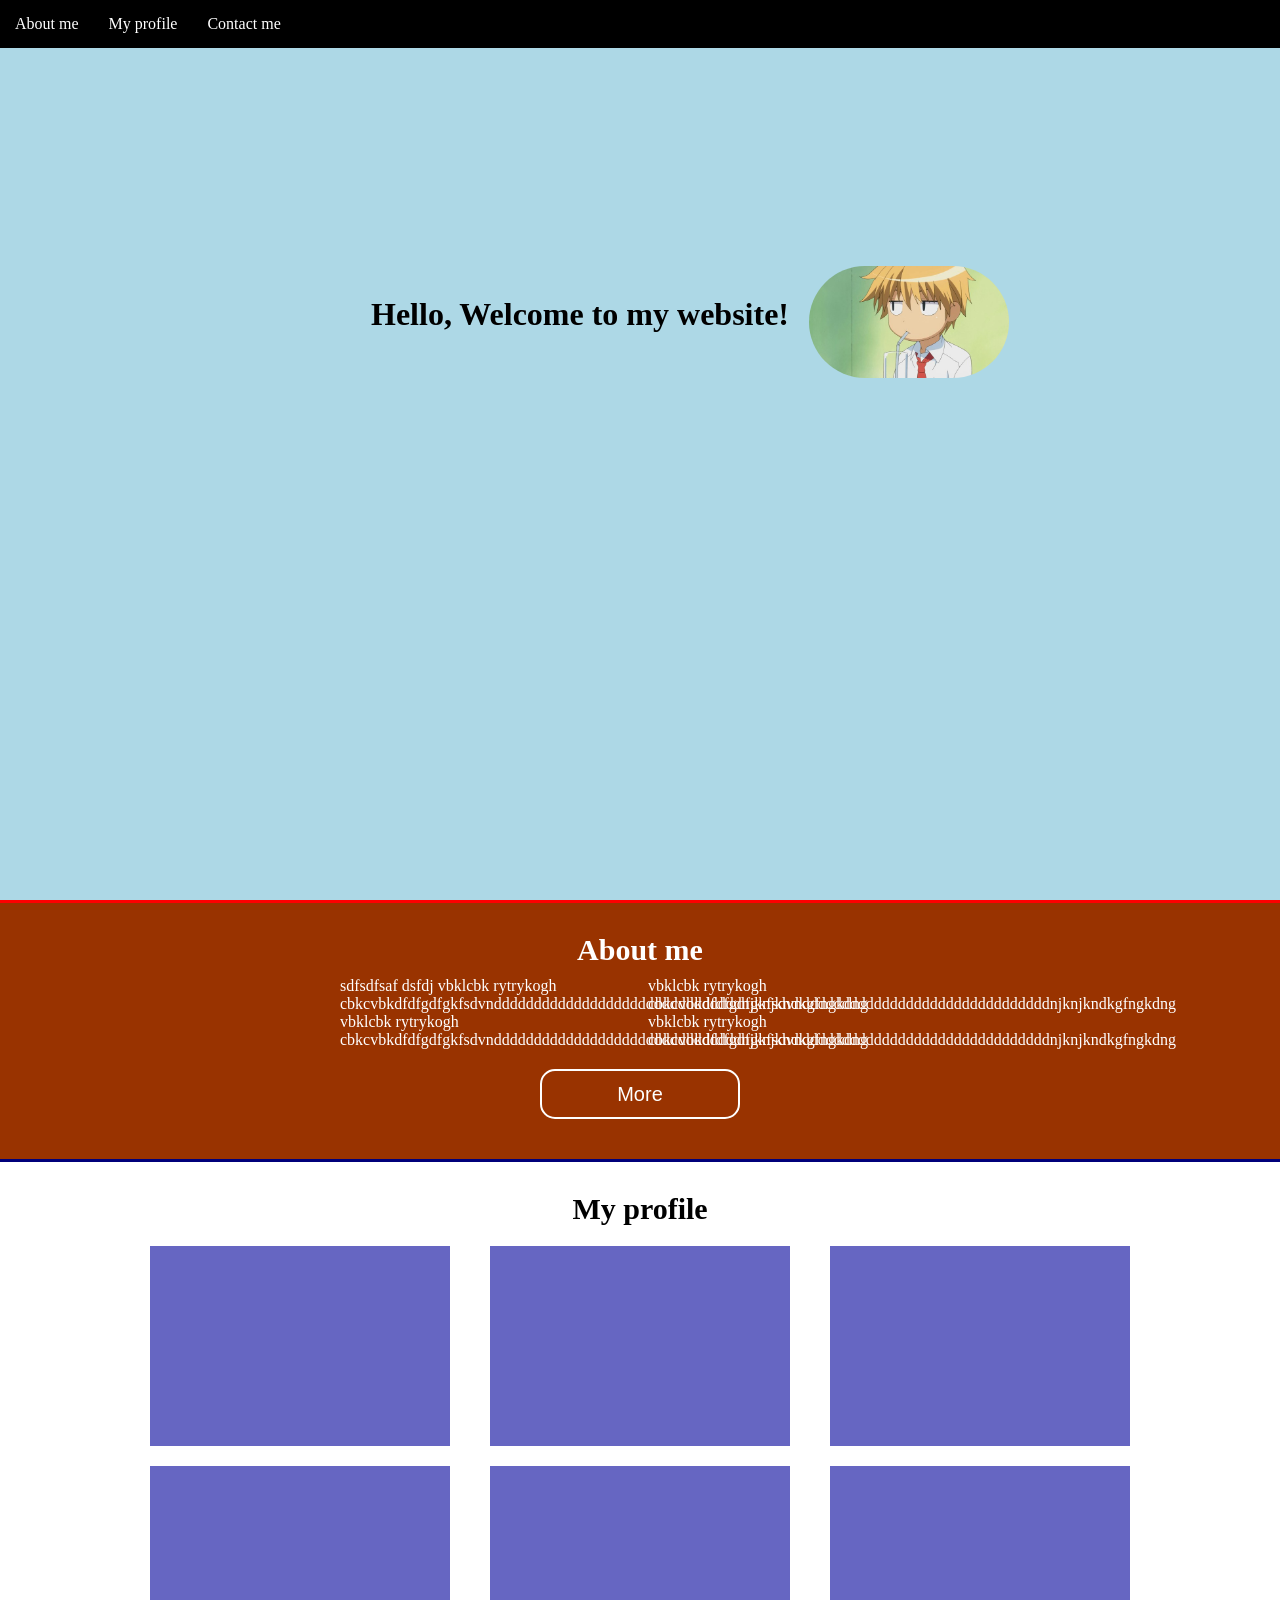
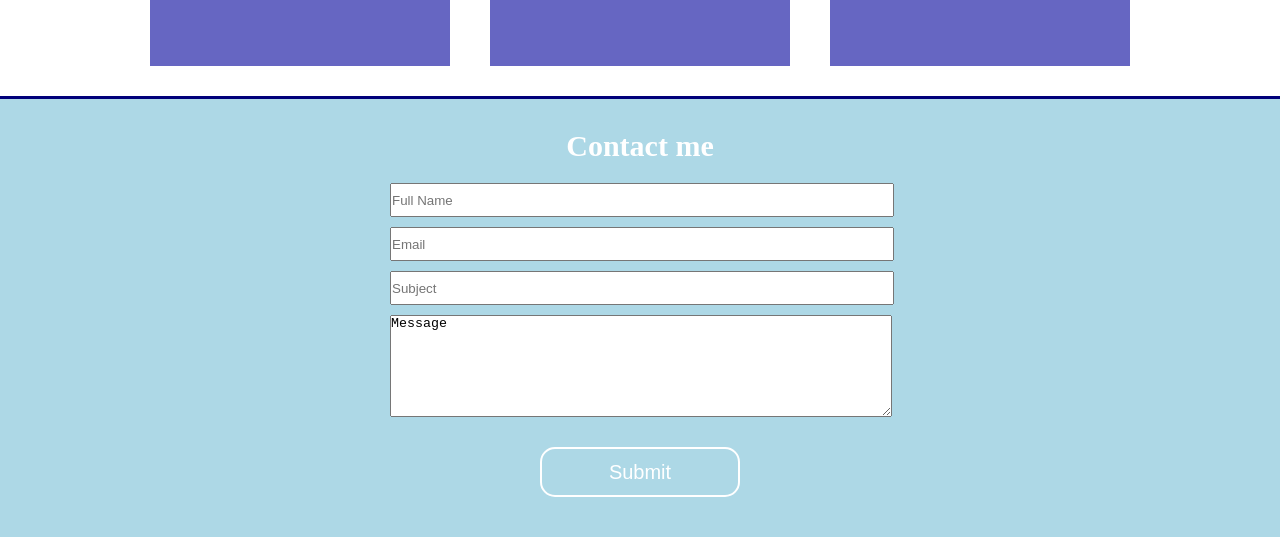
==== index.html @ 2e0df5d9 "Initial commit" ====
<!DOCTYPE html>
<html>
<head>
	<title>Website</title>
	<link rel="stylesheet" type="text/css" href="style.css">
	</head>
<body>
	<div id="container">
	<nav>
			<ul>
				<li><a href="#one">About me</a></li>
				<li><a href="#two">My profile</a></li>
				<li><a href="#three">Contact me</a></li>
			</ul>
	</nav>
		<header>
			<div class="h_left">
				<h1>Hello, Welcome to my website!</h1>
			</div>
			<div class="h_right">
				<img src="1.jpg" width="200px">
			</div>
		</header>
		<section id="one">
			<h1>About me</h1>
			<p>sdfsdfsaf dsfdj vbklcbk rytrykogh cbkcvbkdfdfgdfgkfsdvndddddddddddddddddddddddddddddddnjknjkndkgfngkdng vbklcbk rytrykogh cbkcvbkdfdfgdfgkfsdvndddddddddddddddddddddddddddddddnjknjkndkgfngkdng vbklcbk rytrykogh cbkcvbkdfdfgdfgkfsdvndddddddddddddddddddddddddddddddnjknjkndkgfngkdng vbklcbk rytrykogh cbkcvbkdfdfgdfgkfsdvndddddddddddddddddddddddddddddddnjknjkndkgfngkdng</p>
			<div class="btn"><button>More</button></div>
		</section>
		<section id="two">
			<h1>My profile</h1>
			<div class="work-group">
				<article></article>
				<article></article>
				<article></article>
				<article></article>
				<article></article>
				<article></article>
			</div>
		</section>
		<section id="three">
			<h1>Contact me</h1>
			<form action="#">
				<input type="text" placeholder="Full Name">
				<input type="email" placeholder="Email">
				<input type="text" placeholder="Subject">
				<textarea>Message</textarea>
				<div class="btn"><button>Submit</button></div>
			</form>
		</section>
	</div>
</body>
</html>
---- style.css ----
* {
	margin: 0;
	padding: 0;
}

body {}
#container {

	}
nav {
	background: #000;
	color: white;
	position: fixed;
	width: 100vw;
	z-index: 1;
}
nav ul {
	display: -webkit-flex;
	display: -moz-flex;
	display: -ms-flex;
	display: -o-flex;
	display: flex;
	}
nav li {
	list-style: none;
	padding: 15px;
	transition: background .5s, color .5s;
}
nav li:hover {
background: #ff6600;
color: #000;
}
nav a {
	color: white;
	text-decoration: none;
}
header {
	background: lightblue;
	width: 100vw;
	height: 100vh;
	padding: 20% 28%;
	box-sizing: border-box;
	display: flex;
	justify-content: center;
		}
hgroup {
	margin: 0 auto;
	display: flex;

}
.h_left {
padding: 30px 0;
margin: 10px;
opacity: 0;
animation: h_left_anim 3s;
animation-fill-mode: forwards;
}

.h_right {
height: 100px;
width: 100px;
margin: 10px;
opacity: 0;
animation: h_right_anim 1s;
animation-fill-mode: forwards;
}
.h_right img {
	border-radius: 100px; 
}
.btn {
	text-align: center;
}
#one {
	padding: 20px;
	width: 100vw;
	background: #993300;
	color: white;
	border-top: 3px solid red;
	box-sizing: border-box;
	}
#one h1 {
	text-align: center;
	padding: 10px;
	font-size: 30px;
}
#one p {
	column-count: 2;
	width: 600px;
	margin: 0 auto;
}
#one button {
	background: #993300;
	border: 2px solid white;
	color: white;
	border-radius: 15px;
	margin: 20px 0;
	width: 200px;
	height: 50px;
	font-size: 20px;
	transition: background .5s, color .5s;
	outline: none;
}
#one button:hover {
	background: white;
	color: #993300;
	}
#two {
	padding: 20px;
	width: 100vw;
	background: white;
	color: black;
	border-top: 3px solid #00007a;
	box-sizing: border-box;
}	
#two h1 {
	color: black;
	text-align: center;
	padding: 10px;
	font-size: 30px;
}
#two article {
	width: 300px;
	height: 200px;
	background-color: #6666c2;
	margin: 10px 20px;
}
.work-group {
	justify-content: center;
	display: flex;
	-ms-align-items: center;
	align-items: center;
	flex-flow: row wrap;
}
#three {
	padding: 20px;
	width: 100vw;
	background: lightblue;
	color: black;
	border-top: 3px solid #00007a;
	box-sizing: border-box;
}
#three h1 {
	color: white;
	text-align: center;
	padding: 10px;
	font-size: 30px;
}	
#three form {
	width: 500px;
	margin: 0 auto;
}
#three input {
	display: block;
	width: 500px;
	height: 30px;
	margin: 10px 0;
	outline: none;
}
#three textarea {
	display: block;
	width: 500px;
	height: 100px;
	margin: 10px 0;
	outline: none;	
}
#three button {
	background: lightblue;
	border: 2px solid white;
	color: white;
	border-radius: 15px;
	margin: 20px 0;
	width: 200px;
	height: 50px;
	font-size: 20px;
	transition: background .5s, color .5s;
	outline: none;
}
#three button:hover {
	background: white;
	color: lightblue;
	}
/* rules */
@keyframes h_left_anim {
	from{opacity: 0;}
	to{opacity: 1;}
}
@keyframes h_right_anim {
	from{opacity: 0;}
	to{opacity: 1;}
}
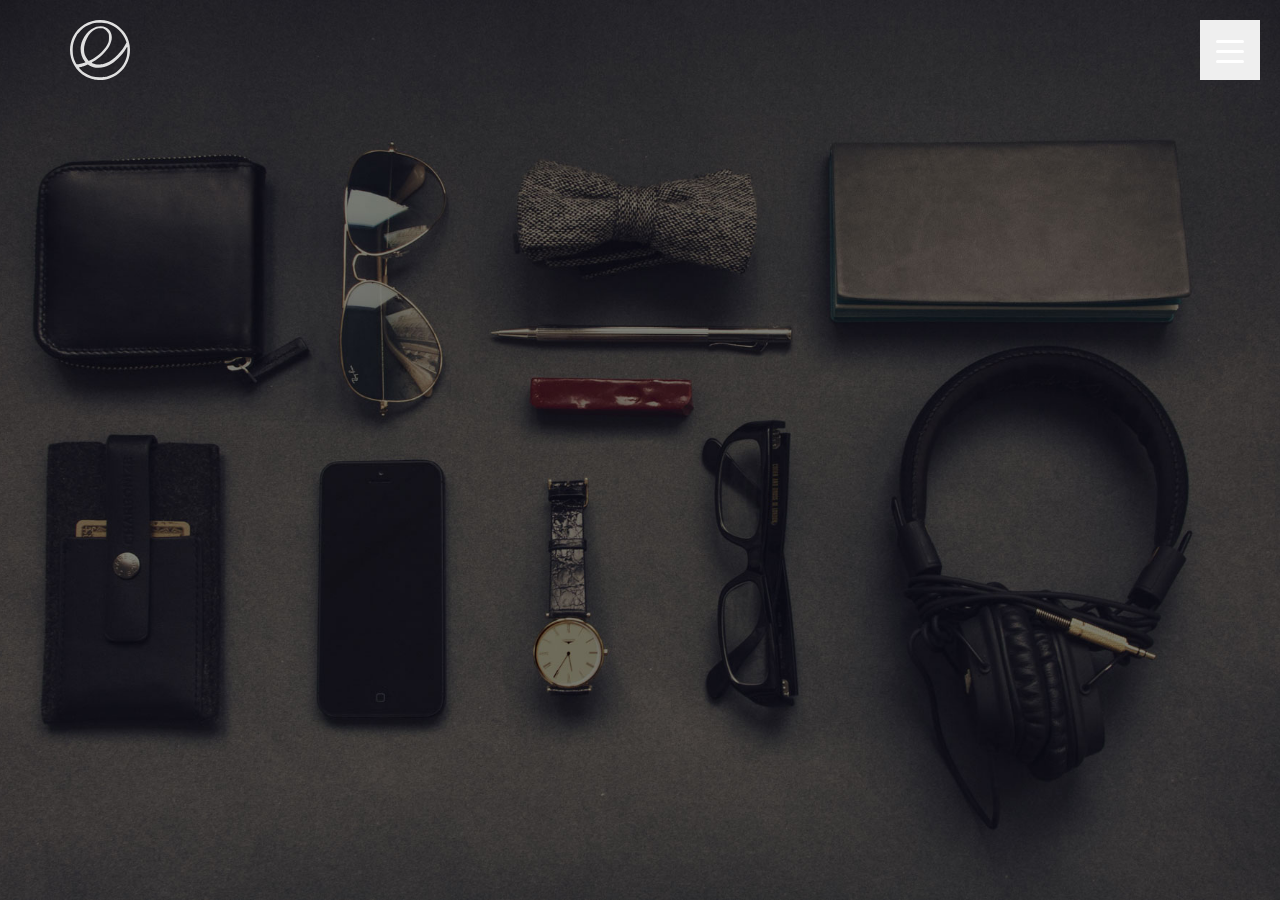
==== commit 6c1214e1: "adding files" ====
--- a/index.html
+++ b/index.html
@@ -1,52 +1,90 @@
 <!DOCTYPE html>
 <html>
 <head>
-	<title>Website</title>
-	<link rel="stylesheet" type="text/css" href="style.css">
-	</head>
+	<meta charset="utf-8" />
+	<title>Заголовок</title>
+	<meta http-equiv="X-UA-Compatible" content="IE=edge" />
+	<meta name="viewport" content="width=device-width, initial-scale=1.0" />
+	<link rel="shortcut icon" href="favicon.png" />
+	<link rel="stylesheet" href="libs/bootstrap/bootstrap-grid.min.css" />
+	<link rel="stylesheet" href="libs/font-awesome/css/font-awesome.min.css" />
+	<link rel="stylesheet" href="libs/linea/styles.css" />
+	<link rel="stylesheet" href="libs/magnific-popup/magnific-popup.css" />
+	<link rel="stylesheet" href="libs/animate/animate.min.css" />
+	<link rel="stylesheet" href="css/fonts.css" />
+	<link rel="stylesheet" href="css/main.css" />
+	<link rel="stylesheet" href="css/skins/tomato.css" />
+	<link rel="stylesheet" href="css/media.css" />
+</head>
 <body>
-	<div id="container">
-	<nav>
-			<ul>
-				<li><a href="#one">About me</a></li>
-				<li><a href="#two">My profile</a></li>
-				<li><a href="#three">Contact me</a></li>
-			</ul>
-	</nav>
-		<header>
-			<div class="h_left">
-				<h1>Hello, Welcome to my website!</h1>
+	<div class="loader">
+		<div class="loader_inner">
+		</div>
+	</div>
+	<header class="main_head main_color_bg" data-parallax="scroll" data-image-src="img/bg.jpg" data-z-index="1">
+		<div class="container">
+			<div class="row">
+				<div class="col-md-12">
+					<div class="logo_container">
+						<svg
+							xmlns="http://www.w3.org/2000/svg"
+							viewBox="0 0 197.21155 197.21638"
+							version="1.1"
+							id="svg2">
+							<path
+							id="path3338"
+							d="m 85.639184,196.34986 c -8.98123,-1.10864 -26.37065,-6.72944 -34,-10.98986 C 5.3202742,159.49442 -12.920616,103.30115 9.6507445,56.009515 35.258674,2.3556684 103.14827,-16.573789 152.80625,16.093889 c 9.38469,6.173749 22.09904,18.888095 28.27279,28.272782 24.99997,38.002345 20.5737,88.354329 -10.7064,121.792849 -11.28666,12.06547 -24.35624,20.32658 -40.73346,25.74709 -15.42819,5.10639 -28.18874,6.39499 -43.999996,4.44325 z m 38.999996,-11.29283 c 15.41119,-5.00098 25.17271,-10.7626 36.3615,-21.46194 11.70973,-11.19749 18.92933,-22.87913 24.14107,-39.06134 2.17289,-6.7467 2.84123,-11.07839 3.2401,-21 0.69381,-17.257746 0.53639,-17.635282 -4.13864,-9.925231 -14.18515,23.394141 -35.33853,44.351601 -55.10403,54.593711 -13.43669,6.96263 -20.99782,8.83672 -35.499996,8.79897 -13.86683,-0.0361 -20.46689,-1.69669 -29.96055,-7.53821 l -4.95062,-3.04614 -9.55314,3.57807 c -5.25423,1.96794 -11.79922,4.09652 -14.54442,4.73019 -2.7452,0.63367 -4.99127,1.45101 -4.99127,1.81632 0,1.15794 13.31395,13.48867 18,16.67071 16.64977,11.30596 31.44785,15.43875 53.499996,14.94144 13.09158,-0.29524 16.08144,-0.68921 23.5,-3.09655 z m -15.06389,-40.11066 c 24.5486,-5.9367 53.58095,-31.17002 71.03294,-61.73794 l 5.10375,-8.939432 -1.67558,-5.117626 C 179.80634,56.231758 171.74636,43.74801 161.00068,33.472398 149.77427,22.737083 138.02714,15.903199 123.10324,11.425586 113.07832,8.4178144 91.918094,7.6951014 80.549574,9.9721954 c -9.02888,1.8084666 -20.57318,6.3638476 -29.72893,11.7310296 -7.32612,4.294636 -24.71735,21.68586 -29.01198,29.01198 -10.1557,17.324373 -13.6655198,31.384748 -12.9128295,51.728935 0.55535,15.01039 2.1565895,21.68909 8.4727695,35.3396 3.22555,6.97107 3.86775,7.75 6.38955,7.75 3.17959,0 17.452,-3.221 23.19236,-5.23405 l 3.81134,-1.33658 -3.16228,-3.96468 c -9.74195,-12.21388 -14.69959,-32.39019 -12.08115,-49.167051 4.49452,-28.797162 26.36933,-55.777779 51.44164,-63.448647 10.25576,-3.137749 22.140686,-2.373203 31.013976,1.9951 20.82199,10.250635 25.47632,36.131513 11.11579,61.810536 -9.52176,17.026522 -32.857026,39.632002 -52.200646,50.568142 -2.8875,1.63248 -5.25,3.31405 -5.25,3.73683 0,0.80005 5.95989,3.23154 12,4.89571 5.51806,1.52033 18.753026,1.29443 25.936106,-0.44268 z M 68.417704,131.63644 c 24.85553,-12.58662 49.568806,-37.101981 57.354776,-56.895433 1.80033,-4.576813 2.25706,-7.787016 2.30585,-16.207261 0.0532,-9.179719 -0.24448,-11.115491 -2.36739,-15.394909 -2.93145,-5.909281 -7.65775,-10.810081 -13.34832,-13.841145 -3.47734,-1.852196 -5.81707,-2.250871 -13.244467,-2.256775 -8.155809,-0.0065 -9.651259,0.303093 -15.592069,3.227744 -11.4838,5.653457 -20.43389,15.358172 -27.91171,30.265085 -10.8455,21.620318 -12.44987,42.106384 -4.58144,58.500004 2.86279,5.96452 9.76074,15.5 11.21269,15.5 0.24782,0 3.02526,-1.30379 6.17208,-2.89731 z" />
+						</svg>
+					</div>
+					<button class="toggle_mnu">
+						<span class="sandwich">
+						<span class="sw-topper"></span>
+						<span class="sw-bottom"></span>
+						<span class="sw-footer"></span>
+						</span>
+					</button>
+					<nav class="top_mnu">
+						<ul>
+							<li><a href="#">Обо мне</a></li>
+							<li><a href="#">Резюме</a></li>
+							<li><a href="#">Портфолио</a></li>
+							<li><a href="#">Контакты</a></li>
+						</ul>
+					</nav>
+				</div>	
 			</div>
-			<div class="h_right">
-				<img src="1.jpg" width="200px">
+		</div>
+	</header>
+	<div class="top_wrapper">
+		<div class="top_descr">
+			<div class="top_centered">
+				<div class="top_text">
+					<h1>Александр Прокопский</h1>
+					<p>Web-дизайнер / Front-End разработчик</p>
+				</div>
 			</div>
-		</header>
-		<section id="one">
-			<h1>About me</h1>
-			<p>sdfsdfsaf dsfdj vbklcbk rytrykogh cbkcvbkdfdfgdfgkfsdvndddddddddddddddddddddddddddddddnjknjkndkgfngkdng vbklcbk rytrykogh cbkcvbkdfdfgdfgkfsdvndddddddddddddddddddddddddddddddnjknjkndkgfngkdng vbklcbk rytrykogh cbkcvbkdfdfgdfgkfsdvndddddddddddddddddddddddddddddddnjknjkndkgfngkdng vbklcbk rytrykogh cbkcvbkdfdfgdfgkfsdvndddddddddddddddddddddddddddddddnjknjkndkgfngkdng</p>
-			<div class="btn"><button>More</button></div>
-		</section>
-		<section id="two">
-			<h1>My profile</h1>
-			<div class="work-group">
-				<article></article>
-				<article></article>
-				<article></article>
-				<article></article>
-				<article></article>
-				<article></article>
-			</div>
-		</section>
-		<section id="three">
-			<h1>Contact me</h1>
-			<form action="#">
-				<input type="text" placeholder="Full Name">
-				<input type="email" placeholder="Email">
-				<input type="text" placeholder="Subject">
-				<textarea>Message</textarea>
-				<div class="btn"><button>Submit</button></div>
-			</form>
-		</section>
+		</div>
 	</div>
+	<section>
+	</section>
+	<div class="hidden"></div>
+	<!--[if lt IE 9]>
+	<script src="libs/html5shiv/es5-shim.min.js"></script>
+	<script src="libs/html5shiv/html5shiv.min.js"></script>
+	<script src="libs/html5shiv/html5shiv-printshiv.min.js"></script>
+	<script src="libs/respond/respond.min.js"></script>
+	<![endif]-->
+	
+	<script src="libs/jquery/jquery-2.1.3.min.js"></script>
+	<script src="libs/parallax/parallax.min.js"></script>
+	<script src="libs/magnific-popup/jquery.magnific-popup.min.js"></script>
+	<script src="libs/mixitup/mixitup.min.js"></script>
+	<script src="libs/scroll2id/PageScroll2id.min.js"></script>
+	<script src="libs/waypoints/waypoints.min.js"></script>
+	<script src="libs/animate/animate-css.js"></script>
+	<script src="libs/jqBootstrapValidation/jqBootstrapValidation.js"></script>
+	<script src="js/common.js"></script>
+	<!-- Yandex.Metrika counter --><!-- /Yandex.Metrika counter -->
+	<!-- Google Analytics counter --><!-- /Google Analytics counter -->
 </body>
 </html>
--- a/libs/linea/styles.css
+++ b/libs/linea/styles.css
@@ -0,0 +1,445 @@
+@charset "UTF-8";
+
+@font-face {
+  font-family: "linea-basic-10";
+  src:url("fonts/linea-basic-10.eot");
+  src:url("fonts/linea-basic-10.eot?#iefix") format("embedded-opentype"),
+    url("fonts/linea-basic-10.woff") format("woff"),
+    url("fonts/linea-basic-10.ttf") format("truetype"),
+    url("fonts/linea-basic-10.svg#linea-basic-10") format("svg");
+  font-weight: normal;
+  font-style: normal;
+
+}
+
+[data-icon]:before {
+  font-family: "linea-basic-10" !important;
+  content: attr(data-icon);
+  font-style: normal !important;
+  font-weight: normal !important;
+  font-variant: normal !important;
+  text-transform: none !important;
+  speak: none;
+  line-height: 1;
+  -webkit-font-smoothing: antialiased;
+  -moz-osx-font-smoothing: grayscale;
+}
+
+[class^="icon-"]:before,
+[class*=" icon-"]:before {
+  font-family: "linea-basic-10" !important;
+  font-style: normal !important;
+  font-weight: normal !important;
+  font-variant: normal !important;
+  text-transform: none !important;
+  speak: none;
+  line-height: 1;
+  -webkit-font-smoothing: antialiased;
+  -moz-osx-font-smoothing: grayscale;
+}
+
+.icon-basic-accelerator:before {
+  content: "a";
+}
+.icon-basic-alarm:before {
+  content: "b";
+}
+.icon-basic-anchor:before {
+  content: "c";
+}
+.icon-basic-anticlockwise:before {
+  content: "d";
+}
+.icon-basic-archive:before {
+  content: "e";
+}
+.icon-basic-archive-full:before {
+  content: "f";
+}
+.icon-basic-ban:before {
+  content: "g";
+}
+.icon-basic-battery-charge:before {
+  content: "h";
+}
+.icon-basic-battery-empty:before {
+  content: "i";
+}
+.icon-basic-battery-full:before {
+  content: "j";
+}
+.icon-basic-battery-half:before {
+  content: "k";
+}
+.icon-basic-bolt:before {
+  content: "l";
+}
+.icon-basic-book:before {
+  content: "m";
+}
+.icon-basic-book-pen:before {
+  content: "n";
+}
+.icon-basic-book-pencil:before {
+  content: "o";
+}
+.icon-basic-bookmark:before {
+  content: "p";
+}
+.icon-basic-calculator:before {
+  content: "q";
+}
+.icon-basic-calendar:before {
+  content: "r";
+}
+.icon-basic-cards-diamonds:before {
+  content: "s";
+}
+.icon-basic-cards-hearts:before {
+  content: "t";
+}
+.icon-basic-case:before {
+  content: "u";
+}
+.icon-basic-chronometer:before {
+  content: "v";
+}
+.icon-basic-clessidre:before {
+  content: "w";
+}
+.icon-basic-clock:before {
+  content: "x";
+}
+.icon-basic-clockwise:before {
+  content: "y";
+}
+.icon-basic-cloud:before {
+  content: "z";
+}
+.icon-basic-clubs:before {
+  content: "A";
+}
+.icon-basic-compass:before {
+  content: "B";
+}
+.icon-basic-cup:before {
+  content: "C";
+}
+.icon-basic-diamonds:before {
+  content: "D";
+}
+.icon-basic-display:before {
+  content: "E";
+}
+.icon-basic-download:before {
+  content: "F";
+}
+.icon-basic-exclamation:before {
+  content: "G";
+}
+.icon-basic-eye:before {
+  content: "H";
+}
+.icon-basic-eye-closed:before {
+  content: "I";
+}
+.icon-basic-female:before {
+  content: "J";
+}
+.icon-basic-flag1:before {
+  content: "K";
+}
+.icon-basic-flag2:before {
+  content: "L";
+}
+.icon-basic-floppydisk:before {
+  content: "M";
+}
+.icon-basic-folder:before {
+  content: "N";
+}
+.icon-basic-folder-multiple:before {
+  content: "O";
+}
+.icon-basic-gear:before {
+  content: "P";
+}
+.icon-basic-geolocalize-01:before {
+  content: "Q";
+}
+.icon-basic-geolocalize-05:before {
+  content: "R";
+}
+.icon-basic-globe:before {
+  content: "S";
+}
+.icon-basic-gunsight:before {
+  content: "T";
+}
+.icon-basic-hammer:before {
+  content: "U";
+}
+.icon-basic-headset:before {
+  content: "V";
+}
+.icon-basic-heart:before {
+  content: "W";
+}
+.icon-basic-heart-broken:before {
+  content: "X";
+}
+.icon-basic-helm:before {
+  content: "Y";
+}
+.icon-basic-home:before {
+  content: "Z";
+}
+.icon-basic-info:before {
+  content: "0";
+}
+.icon-basic-ipod:before {
+  content: "1";
+}
+.icon-basic-joypad:before {
+  content: "2";
+}
+.icon-basic-key:before {
+  content: "3";
+}
+.icon-basic-keyboard:before {
+  content: "4";
+}
+.icon-basic-laptop:before {
+  content: "5";
+}
+.icon-basic-life-buoy:before {
+  content: "6";
+}
+.icon-basic-lightbulb:before {
+  content: "7";
+}
+.icon-basic-link:before {
+  content: "8";
+}
+.icon-basic-lock:before {
+  content: "9";
+}
+.icon-basic-lock-open:before {
+  content: "!";
+}
+.icon-basic-magic-mouse:before {
+  content: "\"";
+}
+.icon-basic-magnifier:before {
+  content: "#";
+}
+.icon-basic-magnifier-minus:before {
+  content: "$";
+}
+.icon-basic-magnifier-plus:before {
+  content: "%";
+}
+.icon-basic-mail:before {
+  content: "&";
+}
+.icon-basic-mail-multiple:before {
+  content: "'";
+}
+.icon-basic-mail-open:before {
+  content: "(";
+}
+.icon-basic-mail-open-text:before {
+  content: ")";
+}
+.icon-basic-male:before {
+  content: "*";
+}
+.icon-basic-map:before {
+  content: "+";
+}
+.icon-basic-message:before {
+  content: ",";
+}
+.icon-basic-message-multiple:before {
+  content: "-";
+}
+.icon-basic-message-txt:before {
+  content: ".";
+}
+.icon-basic-mixer2:before {
+  content: "/";
+}
+.icon-basic-mouse:before {
+  content: ":";
+}
+.icon-basic-notebook:before {
+  content: ";";
+}
+.icon-basic-notebook-pen:before {
+  content: "<";
+}
+.icon-basic-notebook-pencil:before {
+  content: "=";
+}
+.icon-basic-paperplane:before {
+  content: ">";
+}
+.icon-basic-pencil-ruler:before {
+  content: "?";
+}
+.icon-basic-pencil-ruler-pen:before {
+  content: "@";
+}
+.icon-basic-photo:before {
+  content: "[";
+}
+.icon-basic-picture:before {
+  content: "]";
+}
+.icon-basic-picture-multiple:before {
+  content: "^";
+}
+.icon-basic-pin1:before {
+  content: "_";
+}
+.icon-basic-pin2:before {
+  content: "`";
+}
+.icon-basic-postcard:before {
+  content: "{";
+}
+.icon-basic-postcard-multiple:before {
+  content: "|";
+}
+.icon-basic-printer:before {
+  content: "}";
+}
+.icon-basic-question:before {
+  content: "~";
+}
+.icon-basic-rss:before {
+  content: "\\";
+}
+.icon-basic-server:before {
+  content: "\e000";
+}
+.icon-basic-server2:before {
+  content: "\e001";
+}
+.icon-basic-server-cloud:before {
+  content: "\e002";
+}
+.icon-basic-server-download:before {
+  content: "\e003";
+}
+.icon-basic-server-upload:before {
+  content: "\e004";
+}
+.icon-basic-settings:before {
+  content: "\e005";
+}
+.icon-basic-share:before {
+  content: "\e006";
+}
+.icon-basic-sheet:before {
+  content: "\e007";
+}
+.icon-basic-sheet-multiple:before {
+  content: "\e008";
+}
+.icon-basic-sheet-pen:before {
+  content: "\e009";
+}
+.icon-basic-sheet-pencil:before {
+  content: "\e00a";
+}
+.icon-basic-sheet-txt:before {
+  content: "\e00b";
+}
+.icon-basic-signs:before {
+  content: "\e00c";
+}
+.icon-basic-smartphone:before {
+  content: "\e00d";
+}
+.icon-basic-spades:before {
+  content: "\e00e";
+}
+.icon-basic-spread:before {
+  content: "\e00f";
+}
+.icon-basic-spread-bookmark:before {
+  content: "\e010";
+}
+.icon-basic-spread-text:before {
+  content: "\e011";
+}
+.icon-basic-spread-text-bookmark:before {
+  content: "\e012";
+}
+.icon-basic-star:before {
+  content: "\e013";
+}
+.icon-basic-tablet:before {
+  content: "\e014";
+}
+.icon-basic-target:before {
+  content: "\e015";
+}
+.icon-basic-todo:before {
+  content: "\e016";
+}
+.icon-basic-todo-pen:before {
+  content: "\e017";
+}
+.icon-basic-todo-pencil:before {
+  content: "\e018";
+}
+.icon-basic-todo-txt:before {
+  content: "\e019";
+}
+.icon-basic-todolist-pen:before {
+  content: "\e01a";
+}
+.icon-basic-todolist-pencil:before {
+  content: "\e01b";
+}
+.icon-basic-trashcan:before {
+  content: "\e01c";
+}
+.icon-basic-trashcan-full:before {
+  content: "\e01d";
+}
+.icon-basic-trashcan-refresh:before {
+  content: "\e01e";
+}
+.icon-basic-trashcan-remove:before {
+  content: "\e01f";
+}
+.icon-basic-upload:before {
+  content: "\e020";
+}
+.icon-basic-usb:before {
+  content: "\e021";
+}
+.icon-basic-video:before {
+  content: "\e022";
+}
+.icon-basic-watch:before {
+  content: "\e023";
+}
+.icon-basic-webpage:before {
+  content: "\e024";
+}
+.icon-basic-webpage-img-txt:before {
+  content: "\e025";
+}
+.icon-basic-webpage-multiple:before {
+  content: "\e026";
+}
+.icon-basic-webpage-txt:before {
+  content: "\e027";
+}
+.icon-basic-world:before {
+  content: "\e028";
+}
--- a/css/fonts.css
+++ b/css/fonts.css
@@ -0,0 +1,20 @@
+@font-face {
+  font-family: "Raleway";
+  font-style: normal;
+  font-weight: normal;
+  src: url("../fonts/RalewayRegular/RalewayRegular.eot?#iefix") format("embedded-opentype"), url("../fonts/RalewayRegular/RalewayRegular.woff") format("woff"), url("../fonts/RalewayRegular/RalewayRegular.ttf") format("truetype"); }
+@font-face {
+  font-family: "Raleway";
+  font-style: normal;
+  font-weight: 700;
+  src: url("../fonts/RalewayBold/RalewayBold.eot?#iefix") format("embedded-opentype"), url("../fonts/RalewayBold/RalewayBold.woff") format("woff"), url("../fonts/RalewayBold/RalewayBold.ttf") format("truetype"); }
+@font-face {
+  font-family: "Raleway";
+  font-style: normal;
+  font-weight: 300;
+  src: url("../fonts/RalewayLight/RalewayLight.eot?#iefix") format("embedded-opentype"), url("../fonts/RalewayLight/RalewayLight.woff") format("woff"), url("../fonts/RalewayLight/RalewayLight.ttf") format("truetype"); }
+@font-face {
+  font-family: "Raleway";
+  font-style: normal;
+  font-weight: 600;
+  src: url("../fonts/RalewaySemiBold/RalewaySemiBold.eot?#iefix") format("embedded-opentype"), url("../fonts/RalewaySemiBold/RalewaySemiBold.woff") format("woff"), url("../fonts/RalewaySemiBold/RalewaySemiBold.ttf") format("truetype"); }
--- a/css/main.css
+++ b/css/main.css
@@ -0,0 +1,475 @@
+body {
+  font-family: "Raleway", sans-serif;
+  font-weight: normal;
+  font-size: 14px;
+  min-width: 320px;
+  position: relative;
+  line-height: 1.6;
+  -webkit-font-smoothing: antialised; }
+
+body input:focus:required:invalid,
+body textarea:focus:required:invalid {
+  color: red; }
+
+body input:required:valid,
+body textarea:required:valid {
+  color: green; }
+
+.hidden {
+  display: none; }
+
+section,
+.main_head {
+  position: relative; }
+ /*
+  section h3,
+  .main_head h3 {
+    text-align: center;
+    text-transform: uppercase;
+    font-weight: 400;
+    font-size: 12px;
+    margin-top: 0;
+    margin-bottom: 35px; }
+
+section {
+  padding: 70px 0 90px; }
+  section h2 {
+    text-align: center;
+    font-size: 24px;
+    text-transform: uppercase;
+    margin: 0 0 15px;
+    letter-spacing: 1px; }
+  section .personal_header {
+    font-size: 13px;
+    text-align: left;
+    margin-bottom: 30px;
+    color: #555; }
+
+.s_descr_wrap {
+  text-align: center; }
+  .s_descr_wrap .s_descr {
+    display: inline-block;
+    text-transform: uppercase;
+    font-size: 12px;
+    position: relative;
+    margin-bottom: 130px;
+    font-weight: 600; }
+    .s_descr_wrap .s_descr::after {
+      content: "";
+      height: 1px;
+      left: 50%;
+      margin-left: -75px;
+      margin-top: 60px;
+      position: absolute;
+      width: 150px; }
+*/
+.main_head {
+  min-height: 480px;
+  padding-top: 20px; }
+
+.loader {
+  background: none repeat scroll 0 0 #ffffff;
+  bottom: 0;
+  height: 100%;
+  left: 0;
+  position: fixed;
+  right: 0;
+  top: 0;
+  width: 100%;
+  z-index: 9999; }
+  .loader .loader_inner {
+    background-image: url("../img/preloader.gif");
+    background-size: cover;
+    background-repeat: no-repeat;
+    background-posirion: center center;
+    background-color: #fff;
+    height: 60px;
+    width: 60px;
+    margin-top: -30px;
+    margin-left: -30px;
+    left: 50%;
+    top: 50%;
+    position: absolute; }
+
+.logo_container {
+  float: left; }
+.navbar-brand {
+	font-family: "Kaushan Script","Helvetica Neue",Helvetica,Arial,cursive;
+	color: #fed136;
+	z-index: 100;
+}
+svg {
+  height: 60px;
+  width: 60px;
+  z-index: 1;
+  position: relative; }
+
+.toggle_mnu {
+  width: 60px;
+  height: 60px;
+  position: fixed;
+  z-index: 100;
+  border: none;
+  right: 20px;
+  top: 20px; }
+  .toggle_mnu span {
+    display: block; }
+
+.sandwich {
+  width: 28px;
+  height: 28px;
+  position: absolute;
+  top: 8px;
+  bottom: 0;
+  left: 0;
+  right: 0;
+  margin: auto;
+  z-index: 200; }
+
+.sw-topper {
+  position: relative;
+  top: 0;
+  width: 28px;
+  height: 3px;
+  background: white;
+  border: none;
+  border-radius: 4px 4px 4px 4px;
+  -webkit-transition: -webkit-transform 0.5s, top 0.2s;
+          transition: transform 0.5s, top 0.2s;
+  display: block; }
+
+svg path {
+  fill: #e0e0e0; }
+
+.sw-bottom {
+  position: relative;
+  width: 28px;
+  height: 3px;
+  top: 6.6px;
+  background: white;
+  border: none;
+  border-radius: 4px 4px 4px 4px;
+  -webkit-transition: -webkit-transform 0.5s, top 0.2s;
+          transition: transform 0.5s, top 0.2s;
+  -webkit-transition-delay: 0.2s, 0s;
+          transition-delay: 0.2s, 0s; }
+
+.sw-footer {
+  position: relative;
+  width: 28px;
+  height: 3px;
+  top: 13.5px;
+  background: white;
+  border: none;
+  border-radius: 4px 4px 4px 4px;
+  -webkit-transition: all 0.5s;
+          transition: all 0.5s;
+  -webkit-transition-delay: 0.1s;
+          transition-delay: 0.1s; }
+
+.sandwich.active .sw-topper {
+  top: 9px;
+  -webkit-transform: rotate(-45deg);
+      -ms-transform: rotate(-45deg);
+          transform: rotate(-45deg); }
+.sandwich.active .sw-bottom {
+  top: 6px;
+  -webkit-transform: rotate(45deg);
+      -ms-transform: rotate(45deg);
+          transform: rotate(45deg); }
+.sandwich.active .sw-footer {
+  opacity: 0;
+  top: 0;
+  -webkit-transform: rotate(180deg);
+      -ms-transform: rotate(180deg);
+          transform: rotate(180deg); }
+
+.top_mnu {
+  position: fixed;
+  width: 100%;
+  height: 100%;
+  background-color: rgba(0, 0, 0, 0.85);
+  z-index: 50;
+  right: 0;
+  top: 0;
+  display: none; }
+  
+  .top_mnu ul,
+  .top_mnu li {
+    list-style-type: none;
+    padding: 0;
+    margin: 0; }
+  .top_mnu ul {
+    margin-top: 180px;
+    text-align: center;
+    -webkit-animation-duration: 0.01s;
+    animation-duration: 0.01s; }
+    .top_mnu ul li:nth-child(1) a {
+      -webkit-animation-delay: 0;
+      animation-delay: 0; }
+    .top_mnu ul li:nth-child(2) a {
+      -webkit-animation-delay: 0.1s;
+      animation-delay: 0.1s; }
+    .top_mnu ul li:nth-child(3) a {
+      -webkit-animation-delay: 0.2s;
+      animation-delay: 0.2s; }
+    .top_mnu ul li:nth-child(4) a {
+      -webkit-animation-delay: 0.3s;
+      animation-delay: 0.3s; }
+    .top_mnu ul a {
+      color: #fff;
+      display: block;
+      text-transform: uppercase;
+      font-size: 12px;
+      opacity: 0;
+      position: relative;
+      height: 60px;
+      outline: none; }
+      .top_mnu ul a span {
+        display: block;
+        position: relative;
+        top: -40px;
+        left: 0;
+        height: 100%;
+        -webkit-transition: all 0.5s ease;
+        transition: all 0.5s ease; }
+        .top_mnu ul a span:hover {
+          background-color: rgba(255, 255, 255, 0.08); }
+
+.top_wrapper {
+  display: table;
+  width: 100%;
+  height: 100%;
+  position: absolute;
+  top: 0;
+  left: 0;
+  z-index: 10; }
+  .top_wrapper .top_descr {
+    display: table-row; }
+    .top_wrapper .top_descr .top_centered {
+      display: table-cell;
+      text-align: center;
+      vertical-align: bottom; }
+  .top_wrapper .top_text {
+    display: inline-block;
+    -webkit-transition: all 1s ease;
+    transition: all 1s ease; }
+    .top_wrapper .top_text p {
+      margin: 0;
+      text-transform: uppercase;
+      -webkit-animation-delay: 1s;
+      animation-delay: 1s; }
+    .top_wrapper .top_text h1 {
+      display: inline-block;
+      padding: 10px 35px;
+      color: #fff;
+      text-transform: uppercase;
+      font-weight: bold;
+      font-size: 2.8em;
+      background-color: rgba(0, 0, 0, 0.1);
+      margin-left: 20px;
+      margin-right: 20px;
+      -webkit-animation-delay: 0.5s;
+      animation-delay: 0.5s; }
+/*
+.toggle_mnu {
+  background-color: #000; }
+
+.main_footer {
+  padding: 50px 0;
+  font-size: 13px;
+  font-weight: 300; }
+  .main_footer .social_wrap {
+    float: right;
+    line-height: 0; }
+    .main_footer .social_wrap ul {
+      margin: 0; }
+
+.person {
+  text-align: center;
+  margin-bottom: 35px; }
+  .person img {
+    max-width: 220px;
+    display: inline-block;
+    border-radius: 50%; }
+
+.s_about p {
+  margin-bottom: 25px; }
+.s_about ul,
+.s_about li {
+  margin: 0;
+  padding: 0;
+  list-style-type: none; }
+.s_about li {
+  margin-bottom: 10px; }
+.s_about .social_wrap {
+  margin-top: 25px; }
+
+.social_wrap li {
+  display: inline-block;
+  font-size: 20px;
+  padding: 0 3px; }
+
+.resume_container .left .resume_description strong {
+  margin-left: 10px; }
+.resume_container .right .resume_description strong {
+  margin-right: 10px; }
+.resume_container .left {
+  text-align: right;
+  border-right: #d2d2d2 1px solid; }
+  .resume_container .left h3 {
+    text-align: right; }
+.resume_container .right {
+  text-align: left; }
+  .resume_container .right h3 {
+    text-align: left; }
+.resume_container h3 {
+  margin-top: 30px; }
+.resume_container .year {
+  font-weight: 600;
+  font-style: italic;
+  display: inline-block;
+  padding: 0 15px;
+  margin-bottom: 15px; }
+.resume_container strong {
+  font-weight: 600;
+  font-style: normal;
+  text-transform: uppercase; }
+.resume_container .resume_description {
+  font-style: italic; }
+.resume_container .resume_item {
+  margin-bottom: 40px; }
+  .resume_container .resume_item p {
+    margin-top: 10px; }
+  .resume_container .resume_item:last-child {
+    margin-bottom: 0; }
+    .resume_container .resume_item:last-child p {
+      margin-bottom: 0; }
+
+.resume_icon {
+  font-size: 40px;
+  margin-bottom: 35px; }
+  .resume_icon .year {
+    display: inline-block;
+    margin-bottom: 15px;
+    padding: 0 10px; }
+
+.s_portfolio ul,
+.s_portfolio li {
+  list-style-type: none;
+  padding: 0;
+  margin: 0;
+  text-align: center; }
+.s_portfolio li {
+  display: inline-block;
+  margin: 0 10px;
+  text-transform: uppercase;
+  font-size: 12px;
+  cursor: pointer;
+  line-height: 2; }
+.s_portfolio ul {
+  margin-bottom: 50px; }
+
+.portfolio_item {
+  display: none;
+  padding: 0; }
+  .portfolio_item img {
+    width: 100%; }
+  .portfolio_item .port_item_cont {
+    position: absolute;
+    top: 0;
+    left: 0;
+    width: 100%;
+    height: 100%;
+    background-color: rgba(0, 0, 0, 0.8);
+    text-align: center;
+    padding-top: 15%;
+    opacity: 0;
+    -webkit-transition: all 0.5s;
+            transition: all 0.5s; }
+  .portfolio_item:hover .port_item_cont {
+    opacity: 1;
+    padding-top: 20%; }
+  .portfolio_item h3 {
+    color: #fff;
+    margin-bottom: 0; }
+  .portfolio_item a {
+    background-color: transparent;
+    border: #fff 1px solid;
+    padding: 2px 10px;
+    display: inline-block; }
+
+.podrt_descr {
+  background-color: #fff;
+  max-width: 500px;
+  margin: auto; }
+  .podrt_descr p,
+  .podrt_descr h3 {
+    padding: 20px;
+    padding-bottom: 0; }
+  .podrt_descr h3 {
+    margin-bottom: 0;
+    text-align: center;
+    text-transform: uppercase;
+    font-weight: 400;
+    margin-top: 20px;
+    padding-top: 25px; }
+  .podrt_descr p {
+    margin-top: 0; }
+  .podrt_descr img {
+    width: 100%;
+    margin-top: 10px; }
+
+.modal-box-content {
+  position: relative; }
+
+.contact_box {
+  margin-bottom: 30px; }
+  .contact_box h3 {
+    text-align: left;
+    color: #000;
+    margin-bottom: 0px;
+    font-size: 14px; }
+  .contact_box .contacts_icon {
+    font-size: 30px; }
+  .contact_box p {
+    margin-top: 5px; }
+
+.main_form button {
+  border: none;
+  color: #fff;
+  line-height: 40px;
+  padding: 0 25px;
+  font-size: 13px;
+  text-transform: uppercase;
+  font-weight: 600;
+  margin-top: 10px;
+  float: right; }
+
+.form-group {
+  display: block;
+  margin-bottom: 20px; }
+  .form-group .color_element {
+    font-weight: 700;
+    font-size: 18px; }
+  .form-group .text-danger {
+    font-size: 11px;
+    margin-top: 5px;
+    display: block; }
+    .form-group .text-danger ul,
+    .form-group .text-danger li {
+      margin: 0;
+      padding: 0;
+      list-style-type: none; }
+  .form-group input,
+  .form-group textarea {
+    display: block;
+    width: 100%;
+    border: 1px solid #ccc;
+    margin-top: 5px;
+    line-height: 40px;
+    text-indent: 12px;
+    font-size: 12px;
+    background-color: transparent; }
+	
+*/
--- a/css/skins/tomato.css
+++ b/css/skins/tomato.css
@@ -0,0 +1,102 @@
+body {
+  color: #222; }
+
+a {
+  color: #FF6347; }
+
+p,
+body .main_footer,
+.s_about li {
+  color: #888; }
+
+.color_element {
+  color: #FF6347; }
+
+.color_bg {
+  background-color: #FF6347; }
+
+.color_border {
+  border-color: #FF6347; }
+
+.bg_light {
+  background-color: #FAFAFA; }
+
+.bg_dark {
+  background-color: #222;
+  color: #fff; }
+  .bg_dark .s_descr::after {
+    background-color: #fff; }
+  .bg_dark a {
+    color: #fff; }
+
+.top_mnu a:hover {
+  color: #FF6347; }
+.top_mnu a {
+  letter-spacing: 4px; }
+
+.top_text p {
+  color: #FAFAFA;
+  letter-spacing: 5px; }
+
+.personal_header {
+  letter-spacing: 2px; }
+
+.s_descr {
+  letter-spacing: 4px; }
+  .s_descr::after {
+    background-color: #222; }
+
+section h3 {
+  letter-spacing: 3px;
+  color: #888; }
+
+.s_about p:nth-child(even) {
+  color: #FF6347; }
+
+.resume_container h3 {
+  color: #222;
+  letter-spacing: 1px;
+  font-size: 16px;
+  font-weight: 600; }
+
+.resume_item .year {
+  background-color: #FF6347;
+  color: #fff; }
+.resume_item .resume_description {
+  letter-spacing: 1px; }
+
+.s_portfolio li {
+  color: #888;
+  letter-spacing: 2px; }
+.s_portfolio li.active {
+  color: #fff;
+  border-bottom: 1px solid #FF6347; }
+
+.portfolio_item .port_item_cont a {
+  border-color: #FF6347;
+  color: #FF6347; }
+
+.main_footer a {
+  color: #FF6347; }
+
+.contacts_icon {
+  color: #FF6347; }
+
+.text-danger {
+  color: #FF6347; }
+
+form input:focus,
+form textarea:focus {
+  border: 1px solid #FF6347; }
+form input,
+form textarea {
+  letter-spacing: 2px; }
+form button {
+  background-color: #FF6347;
+  letter-spacing: 2px; }
+form .form-group {
+  letter-spacing: 2px;
+  color: #888; }
+
+.popup_content {
+  letter-spacing: 1px; }
--- a/css/media.css
+++ b/css/media.css
@@ -0,0 +1,79 @@
+/*==========  Desktop First Method  ==========*/
+
+/* Large Devices, Wide Screens */
+@media only screen and (max-width : 1200px) {
+
+}
+
+/* Medium Devices, Desktops */
+@media only screen and (max-width : 992px) {
+	.personal_last_block {
+		margin-top: 35px;
+	}
+}
+
+/* Small Devices, Tablets */
+@media only screen and (max-width : 768px) {
+	.resume_container .left,
+	.section_content .resume_container h3,
+	.resume_container .resume_icon {
+		text-align: left;
+		margin-bottom: 10px;
+	}
+	.resume_container .left h3 {
+		margin-top: 0;
+	}
+}
+
+/* Extra Small Devices, Phones */
+@media only screen and (max-width : 480px) {
+	.top_wrapper .top_text h1 {
+		font-size: 2em;
+		padding-left: 10px;
+		padding-right: 10px;
+	}
+	.main_footer {
+		text-align: left;
+	}
+	.main_footer .social_wrap {
+		float: left;
+		margin-top: 20px;
+		width: 100%;
+	}
+	.main_footer .social_wrap ul {
+		padding-left: 0;
+	}
+}
+
+/* Custom, iPhone Retina */
+@media only screen and (max-width : 320px) {
+
+}
+
+
+/*==========  Mobile First Method  ==========*/
+
+/* Custom, iPhone Retina */
+@media only screen and (min-width : 320px) {
+
+}
+
+/* Extra Small Devices, Phones */
+@media only screen and (min-width : 480px) {
+
+}
+
+/* Small Devices, Tablets */
+@media only screen and (min-width : 768px) {
+
+}
+
+/* Medium Devices, Desktops */
+@media only screen and (min-width : 992px) {
+
+}
+
+/* Large Devices, Wide Screens */
+@media only screen and (min-width : 1200px) {
+
+}
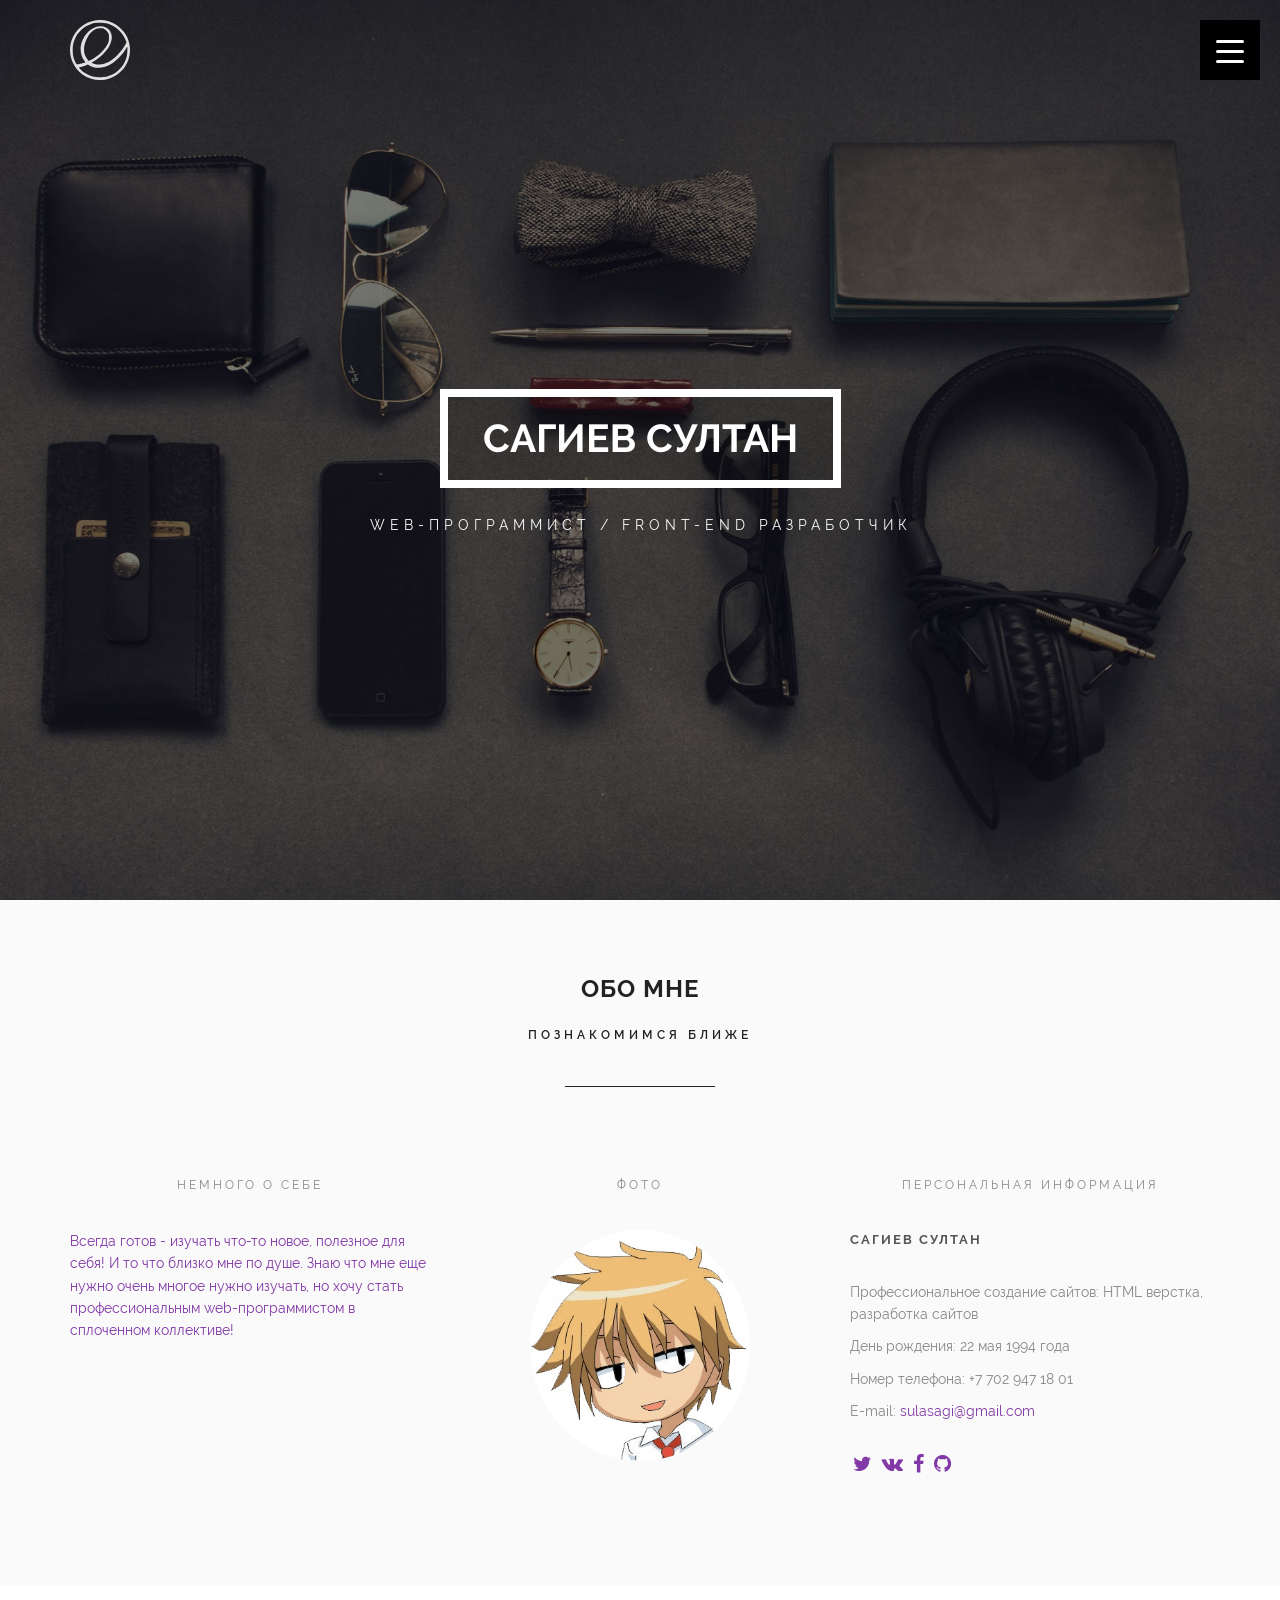
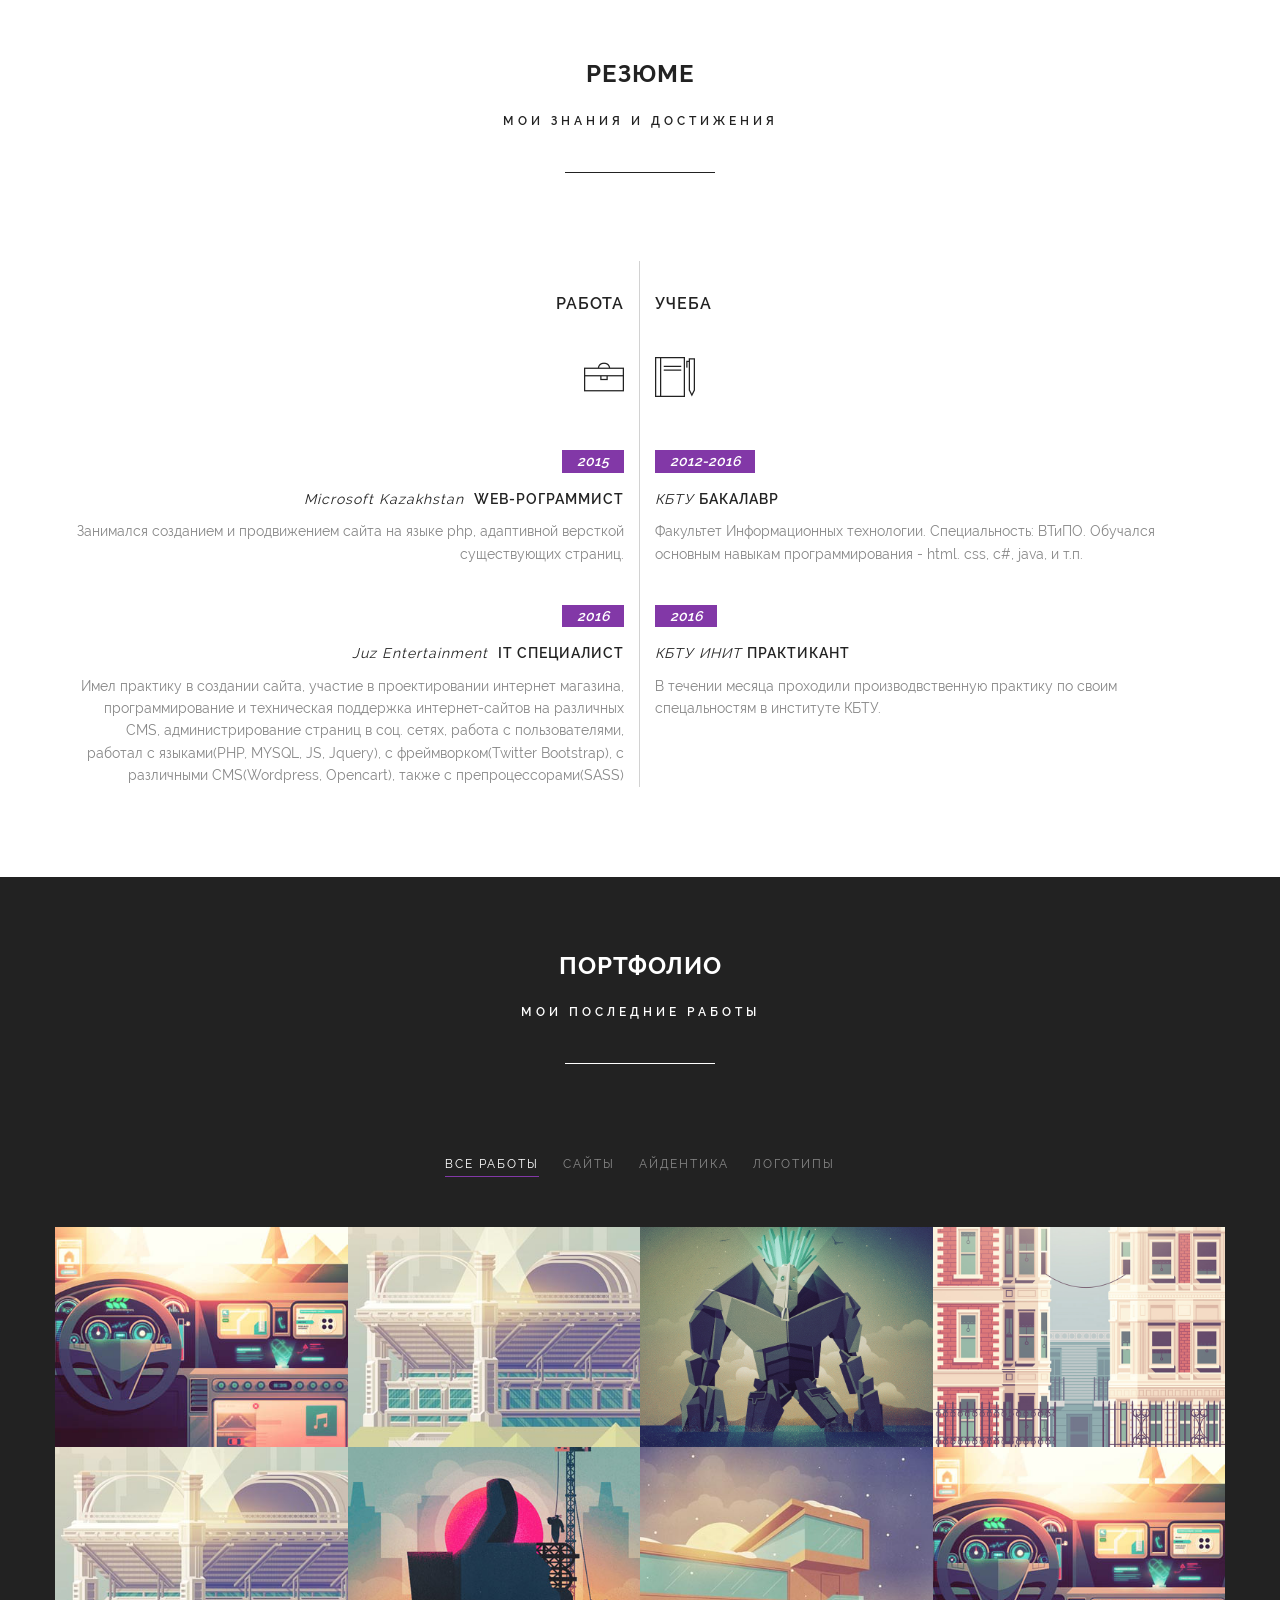
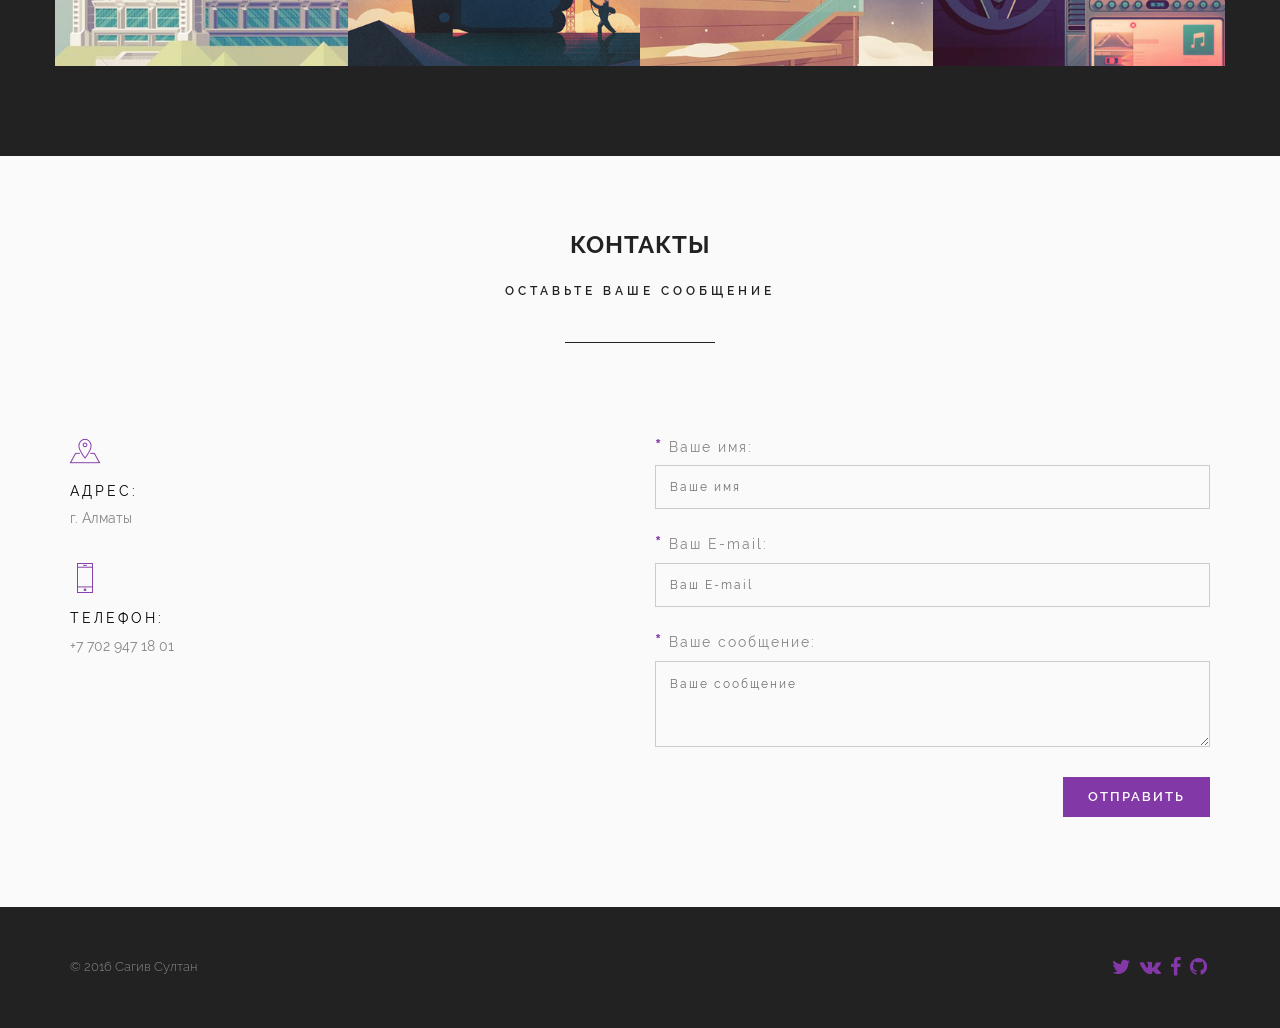
==== commit e473e688: "Update index.html" ====
--- a/index.html
+++ b/index.html
@@ -2,7 +2,7 @@
 <html>
 <head>
 	<meta charset="utf-8" />
-	<title>Заголовок</title>
+	<title>Webiste</title>
 	<meta http-equiv="X-UA-Compatible" content="IE=edge" />
 	<meta name="viewport" content="width=device-width, initial-scale=1.0" />
 	<link rel="shortcut icon" href="favicon.png" />
@@ -13,61 +13,382 @@
 	<link rel="stylesheet" href="libs/animate/animate.min.css" />
 	<link rel="stylesheet" href="css/fonts.css" />
 	<link rel="stylesheet" href="css/main.css" />
-	<link rel="stylesheet" href="css/skins/tomato.css" />
+	<link rel="stylesheet" href="css/skins/purple.css" />
 	<link rel="stylesheet" href="css/media.css" />
 </head>
 <body>
+	
 	<div class="loader">
-		<div class="loader_inner">
-		</div>
-	</div>
+		<div class="loader_inner"></div>
+	</div>
+
 	<header class="main_head main_color_bg" data-parallax="scroll" data-image-src="img/bg.jpg" data-z-index="1">
 		<div class="container">
 			<div class="row">
 				<div class="col-md-12">
 					<div class="logo_container">
 						<svg
-							xmlns="http://www.w3.org/2000/svg"
-							viewBox="0 0 197.21155 197.21638"
-							version="1.1"
-							id="svg2">
-							<path
-							id="path3338"
-							d="m 85.639184,196.34986 c -8.98123,-1.10864 -26.37065,-6.72944 -34,-10.98986 C 5.3202742,159.49442 -12.920616,103.30115 9.6507445,56.009515 35.258674,2.3556684 103.14827,-16.573789 152.80625,16.093889 c 9.38469,6.173749 22.09904,18.888095 28.27279,28.272782 24.99997,38.002345 20.5737,88.354329 -10.7064,121.792849 -11.28666,12.06547 -24.35624,20.32658 -40.73346,25.74709 -15.42819,5.10639 -28.18874,6.39499 -43.999996,4.44325 z m 38.999996,-11.29283 c 15.41119,-5.00098 25.17271,-10.7626 36.3615,-21.46194 11.70973,-11.19749 18.92933,-22.87913 24.14107,-39.06134 2.17289,-6.7467 2.84123,-11.07839 3.2401,-21 0.69381,-17.257746 0.53639,-17.635282 -4.13864,-9.925231 -14.18515,23.394141 -35.33853,44.351601 -55.10403,54.593711 -13.43669,6.96263 -20.99782,8.83672 -35.499996,8.79897 -13.86683,-0.0361 -20.46689,-1.69669 -29.96055,-7.53821 l -4.95062,-3.04614 -9.55314,3.57807 c -5.25423,1.96794 -11.79922,4.09652 -14.54442,4.73019 -2.7452,0.63367 -4.99127,1.45101 -4.99127,1.81632 0,1.15794 13.31395,13.48867 18,16.67071 16.64977,11.30596 31.44785,15.43875 53.499996,14.94144 13.09158,-0.29524 16.08144,-0.68921 23.5,-3.09655 z m -15.06389,-40.11066 c 24.5486,-5.9367 53.58095,-31.17002 71.03294,-61.73794 l 5.10375,-8.939432 -1.67558,-5.117626 C 179.80634,56.231758 171.74636,43.74801 161.00068,33.472398 149.77427,22.737083 138.02714,15.903199 123.10324,11.425586 113.07832,8.4178144 91.918094,7.6951014 80.549574,9.9721954 c -9.02888,1.8084666 -20.57318,6.3638476 -29.72893,11.7310296 -7.32612,4.294636 -24.71735,21.68586 -29.01198,29.01198 -10.1557,17.324373 -13.6655198,31.384748 -12.9128295,51.728935 0.55535,15.01039 2.1565895,21.68909 8.4727695,35.3396 3.22555,6.97107 3.86775,7.75 6.38955,7.75 3.17959,0 17.452,-3.221 23.19236,-5.23405 l 3.81134,-1.33658 -3.16228,-3.96468 c -9.74195,-12.21388 -14.69959,-32.39019 -12.08115,-49.167051 4.49452,-28.797162 26.36933,-55.777779 51.44164,-63.448647 10.25576,-3.137749 22.140686,-2.373203 31.013976,1.9951 20.82199,10.250635 25.47632,36.131513 11.11579,61.810536 -9.52176,17.026522 -32.857026,39.632002 -52.200646,50.568142 -2.8875,1.63248 -5.25,3.31405 -5.25,3.73683 0,0.80005 5.95989,3.23154 12,4.89571 5.51806,1.52033 18.753026,1.29443 25.936106,-0.44268 z M 68.417704,131.63644 c 24.85553,-12.58662 49.568806,-37.101981 57.354776,-56.895433 1.80033,-4.576813 2.25706,-7.787016 2.30585,-16.207261 0.0532,-9.179719 -0.24448,-11.115491 -2.36739,-15.394909 -2.93145,-5.909281 -7.65775,-10.810081 -13.34832,-13.841145 -3.47734,-1.852196 -5.81707,-2.250871 -13.244467,-2.256775 -8.155809,-0.0065 -9.651259,0.303093 -15.592069,3.227744 -11.4838,5.653457 -20.43389,15.358172 -27.91171,30.265085 -10.8455,21.620318 -12.44987,42.106384 -4.58144,58.500004 2.86279,5.96452 9.76074,15.5 11.21269,15.5 0.24782,0 3.02526,-1.30379 6.17208,-2.89731 z" />
-						</svg>
-					</div>
-					<button class="toggle_mnu">
-						<span class="sandwich">
+						xmlns="http://www.w3.org/2000/svg"
+						viewBox="0 0 197.21155 197.21638"
+						version="1.1"
+						id="svg2">
+						<path
+						id="path3338"
+						d="m 85.639184,196.34986 c -8.98123,-1.10864 -26.37065,-6.72944 -34,-10.98986 C 5.3202742,159.49442 -12.920616,103.30115 9.6507445,56.009515 35.258674,2.3556684 103.14827,-16.573789 152.80625,16.093889 c 9.38469,6.173749 22.09904,18.888095 28.27279,28.272782 24.99997,38.002345 20.5737,88.354329 -10.7064,121.792849 -11.28666,12.06547 -24.35624,20.32658 -40.73346,25.74709 -15.42819,5.10639 -28.18874,6.39499 -43.999996,4.44325 z m 38.999996,-11.29283 c 15.41119,-5.00098 25.17271,-10.7626 36.3615,-21.46194 11.70973,-11.19749 18.92933,-22.87913 24.14107,-39.06134 2.17289,-6.7467 2.84123,-11.07839 3.2401,-21 0.69381,-17.257746 0.53639,-17.635282 -4.13864,-9.925231 -14.18515,23.394141 -35.33853,44.351601 -55.10403,54.593711 -13.43669,6.96263 -20.99782,8.83672 -35.499996,8.79897 -13.86683,-0.0361 -20.46689,-1.69669 -29.96055,-7.53821 l -4.95062,-3.04614 -9.55314,3.57807 c -5.25423,1.96794 -11.79922,4.09652 -14.54442,4.73019 -2.7452,0.63367 -4.99127,1.45101 -4.99127,1.81632 0,1.15794 13.31395,13.48867 18,16.67071 16.64977,11.30596 31.44785,15.43875 53.499996,14.94144 13.09158,-0.29524 16.08144,-0.68921 23.5,-3.09655 z m -15.06389,-40.11066 c 24.5486,-5.9367 53.58095,-31.17002 71.03294,-61.73794 l 5.10375,-8.939432 -1.67558,-5.117626 C 179.80634,56.231758 171.74636,43.74801 161.00068,33.472398 149.77427,22.737083 138.02714,15.903199 123.10324,11.425586 113.07832,8.4178144 91.918094,7.6951014 80.549574,9.9721954 c -9.02888,1.8084666 -20.57318,6.3638476 -29.72893,11.7310296 -7.32612,4.294636 -24.71735,21.68586 -29.01198,29.01198 -10.1557,17.324373 -13.6655198,31.384748 -12.9128295,51.728935 0.55535,15.01039 2.1565895,21.68909 8.4727695,35.3396 3.22555,6.97107 3.86775,7.75 6.38955,7.75 3.17959,0 17.452,-3.221 23.19236,-5.23405 l 3.81134,-1.33658 -3.16228,-3.96468 c -9.74195,-12.21388 -14.69959,-32.39019 -12.08115,-49.167051 4.49452,-28.797162 26.36933,-55.777779 51.44164,-63.448647 10.25576,-3.137749 22.140686,-2.373203 31.013976,1.9951 20.82199,10.250635 25.47632,36.131513 11.11579,61.810536 -9.52176,17.026522 -32.857026,39.632002 -52.200646,50.568142 -2.8875,1.63248 -5.25,3.31405 -5.25,3.73683 0,0.80005 5.95989,3.23154 12,4.89571 5.51806,1.52033 18.753026,1.29443 25.936106,-0.44268 z M 68.417704,131.63644 c 24.85553,-12.58662 49.568806,-37.101981 57.354776,-56.895433 1.80033,-4.576813 2.25706,-7.787016 2.30585,-16.207261 0.0532,-9.179719 -0.24448,-11.115491 -2.36739,-15.394909 -2.93145,-5.909281 -7.65775,-10.810081 -13.34832,-13.841145 -3.47734,-1.852196 -5.81707,-2.250871 -13.244467,-2.256775 -8.155809,-0.0065 -9.651259,0.303093 -15.592069,3.227744 -11.4838,5.653457 -20.43389,15.358172 -27.91171,30.265085 -10.8455,21.620318 -12.44987,42.106384 -4.58144,58.500004 2.86279,5.96452 9.76074,15.5 11.21269,15.5 0.24782,0 3.02526,-1.30379 6.17208,-2.89731 z" />
+					</svg>
+				</div>
+				<button class="toggle_mnu">
+					<span class="sandwich">
 						<span class="sw-topper"></span>
 						<span class="sw-bottom"></span>
 						<span class="sw-footer"></span>
-						</span>
-					</button>
-					<nav class="top_mnu">
-						<ul>
-							<li><a href="#">Обо мне</a></li>
-							<li><a href="#">Резюме</a></li>
-							<li><a href="#">Портфолио</a></li>
-							<li><a href="#">Контакты</a></li>
-						</ul>
-					</nav>
-				</div>	
-			</div>
-		</div>
-	</header>
+					</span>
+				</button>
+				<nav class="top_mnu">
+					<ul>
+						<li><a href="#about">Обо мне</a></li>
+						<li><a href="#resume">Резюме</a></li>
+						<li><a href="#portfolio">Портфолио</a></li>
+						<li><a href="#contacts">Контакты</a></li>
+					</ul>
+				</nav>
+			</div>
+		</div>
+	</div>
 	<div class="top_wrapper">
 		<div class="top_descr">
 			<div class="top_centered">
 				<div class="top_text">
-					<h1>Александр Прокопский</h1>
-					<p>Web-дизайнер / Front-End разработчик</p>
-				</div>
-			</div>
-		</div>
-	</div>
-	<section>
-	</section>
-	<div class="hidden"></div>
+					<h1>Сагиев Султан</h1>
+					<p>Web-программист / Front-End разработчик</p>
+				</div>
+			</div>
+		</div>
+	</div>
+</header>
+<section id="about" class="s_about bg_light">
+	<div class="section_header">
+		<h2>Обо мне</h2>
+		<div class="s_descr_wrap">
+			<div class="s_descr">Познакомимся ближе</div>
+		</div>
+	</div>
+	<div class="section_content">
+		<div class="container">
+			<div class="row">
+				<div class="col-md-4 col-md-push-4 animation_1">
+					<h3>Фото</h3>
+					<div class="person">
+						<a href="img/photo.jpg" class="popup"><img src="img/fon.jpg" alt="Alt" /></a>
+					</div>
+				</div>
+				<div class="col-md-4 col-md-pull-4 animation_2">
+					<h3>Немного о себе</h3>
+					<p>Всегда готов - изучать что-то новое, полезное для себя! И то что близко мне по душе. Знаю что мне еще нужно очень многое нужно изучать, но хочу стать профессиональным web-программистом в сплоченном коллективе!</p>
+				</div>
+				<div class="col-md-4 animation_3 personal_last_block">
+					<h3>Персональная информация</h3>
+					<h2 class="personal_header">Сагиев Султан</h2>
+					<ul>
+						<li>Профессиональное создание сайтов: HTML верстка, разработка сайтов</li>
+						<li>День рождения: 22 мая 1994 года</li>
+						<li>Номер телефона: +7 702 947 18 01</li>
+						<li>E-mail: <a href="mailto:youmail@gmail.com">sulasagi@gmail.com</a></li>
+					</ul>
+					<div class="social_wrap">
+						<ul>
+							<li><a href="#" target="_blank"><i class="fa fa-twitter"></i></a></li>
+							<li><a href="#" target="_blank"><i class="fa fa-vk"></i></a></li>
+							<li><a href="#" target="_blank"><i class="fa fa-facebook"></i></a></li>
+							<li><a href="#" target="_blank"><i class="fa fa-github"></i></a></li>
+						</ul>
+					</div>
+				</div>
+			</div>
+		</div>
+	</div>
+</section>
+
+<section id="resume" class="s_resume">
+	<div class="section_header">
+		<h2>Резюме</h2>
+		<div class="s_descr_wrap">
+			<div class="s_descr">Мои знания и достижения</div>
+		</div>
+	</div>
+	<div class="section_content">
+		<div class="container">
+			<div class="row">
+				<div class="resume_container">
+					<div class="col-md-6 col-sm-6 left">
+						<h3>Работа</h3>
+						<div class="resume_icon"><i class="icon-basic-case"></i></div>
+						<div class="resume_item">
+							<div class="year">2015</div>
+							<div class="resume_description">Microsoft Kazakhstan<strong>Web-рограммист</strong></div>
+							<p>Занимался созданием и продвижением сайта на языке php, адаптивной версткой существующих страниц.</p>
+						</div>
+						<div class="resume_item">
+							<div class="year">2016</div>
+							<div class="resume_description">Juz Entertainment<strong>IT специалист</strong></div>
+							<p>Имел практику в создании сайта, участие в проектировании интернет магазина, программирование и техническая поддержка интернет-сайтов на различных СMS, администрирование страниц в соц. сетях, работа с пользователями, работал с языками(PHP, MYSQL, JS, Jquery), с фреймворком(Twitter Bootstrap), с различными CMS(Wordpress, Opencart), также с препроцессорами(SASS)</p>
+						</div>
+					</div>
+					<div class="col-md-6 col-sm-6 right">
+						<h3>Учеба</h3>
+						<div class="resume_icon"><i class="icon-basic-book-pen"></i></div>
+						<div class="resume_item">
+							<div class="year">2012-2016</div>
+							<div class="resume_description">КБТУ <strong>Бакалавр</strong></div>
+							<p>Факультет Информационных технологии. Специальность: ВТиПО. Обучался основным навыкам программирования - html. css, c#, java, и т.п.</p>
+						</div>
+						<div class="resume_item">
+							<div class="year">2016</div>
+							<div class="resume_description">КБТУ ИНИТ <strong>Практикант</strong></div>
+							<p>В течении месяца проходили производвственную практику по своим спецальностям в институте КБТУ.</p>
+						</div>
+					</div>
+				</div>
+			</div>
+		</div>
+	</div>
+</section>
+
+<section id="portfolio" class="s_portfolio bg_dark">
+	<div class="section_header">
+		<h2>Портфолио</h2>
+		<div class="s_descr_wrap">
+			<div class="s_descr">Мои последние работы</div>
+		</div>
+	</div>
+	<div class="section_content">
+		<div class="container">
+			<div class="row">
+				<div class="filter_div controls">
+					<ul>
+						<li class="filter active" data-filter="all">Все работы</li>
+						<li class="filter" data-filter=".category-1">Сайты</li>
+						<li class="filter" data-filter=".category-2">Айдентика</li>
+						<li class="filter" data-filter=".category-3">Логотипы</li>
+					</ul>
+				</div>
+				<div id="portfolio_grid">
+					<div class="mix col-md-3 col-sm-6 col-xs-12 portfolio_item category-1">
+						<img src="img/portfolio-images/1.jpg" alt="Alt" />
+						<div class="port_item_cont">
+							<h3>Заголовок работы</h3>
+							<p>Описание работы</p>
+							<a href="#" class="popup_content">Посмотреть</a>
+						</div>
+						<div class="hidden">
+							<div class="podrt_descr">
+								<div class="modal-box-content">
+									<button class="mfp-close" type="button" title="Закрыть (Esc)">×</button>
+									<h3>Заголовок работы</h3>
+									<p>Lorem ipsum dolor sit amet, consectetur adipisicing elit. Earum cupiditate, dignissimos quo. Dolore, omnis totam quibusdam voluptatibus cum, nulla dolores sunt iste? Sunt nam illum, animi magni veniam adipisci non.</p>
+									<img src="img/portfolio-images/1.jpg" alt="Alt" />
+								</div>
+							</div>
+						</div>
+					</div>
+					<div class="mix col-md-3 col-sm-6 col-xs-12 portfolio_item category-1">
+						<img src="img/portfolio-images/4.jpg" alt="Alt" />
+						<div class="port_item_cont">
+							<h3>Заголовок работы</h3>
+							<p>Описание работы</p>
+							<a href="#" class="popup_content">Посмотреть</a>
+						</div>
+						<div class="hidden">
+							<div class="podrt_descr">
+								<div class="modal-box-content">
+									<button class="mfp-close" type="button" title="Закрыть (Esc)">×</button>
+									<h3>Заголовок работы</h3>
+									<p>Lorem ipsum dolor sit amet, consectetur adipisicing elit. Earum cupiditate, dignissimos quo. Dolore, omnis totam quibusdam voluptatibus cum, nulla dolores sunt iste? Sunt nam illum, animi magni veniam adipisci non.</p>
+									<img src="img/portfolio-images/4.jpg" alt="Alt" />
+								</div>
+							</div>
+						</div>
+					</div>
+					<div class="mix col-md-3 col-sm-6 col-xs-12 portfolio_item category-1">
+						<img src="img/portfolio-images/2.jpg" alt="Alt" />
+						<div class="port_item_cont">
+							<h3>Заголовок работы</h3>
+							<p>Описание работы</p>
+							<a href="#" class="popup_content">Посмотреть</a>
+						</div>
+						<div class="hidden">
+							<div class="podrt_descr">
+								<div class="modal-box-content">
+									<button class="mfp-close" type="button" title="Закрыть (Esc)">×</button>
+									<h3>Заголовок работы</h3>
+									<p>Lorem ipsum dolor sit amet, consectetur adipisicing elit. Earum cupiditate, dignissimos quo. Dolore, omnis totam quibusdam voluptatibus cum, nulla dolores sunt iste? Sunt nam illum, animi magni veniam adipisci non.</p>
+									<img src="img/portfolio-images/2.jpg" alt="Alt" />
+								</div>
+							</div>
+						</div>
+					</div>
+					<div class="mix col-md-3 col-sm-6 col-xs-12 portfolio_item category-2">
+						<img src="img/portfolio-images/3.jpg" alt="Alt" />
+						<div class="port_item_cont">
+							<h3>Заголовок работы</h3>
+							<p>Описание работы</p>
+							<a href="#" class="popup_content">Посмотреть</a>
+						</div>
+						<div class="hidden">
+							<div class="podrt_descr">
+								<div class="modal-box-content">
+									<button class="mfp-close" type="button" title="Закрыть (Esc)">×</button>
+									<h3>Заголовок работы</h3>
+									<p>Lorem ipsum dolor sit amet, consectetur adipisicing elit. Earum cupiditate, dignissimos quo. Dolore, omnis totam quibusdam voluptatibus cum, nulla dolores sunt iste? Sunt nam illum, animi magni veniam adipisci non.</p>
+									<img src="img/portfolio-images/3.jpg" alt="Alt" />
+								</div>
+							</div>
+						</div>
+					</div>
+					<div class="mix col-md-3 col-sm-6 col-xs-12 portfolio_item category-2">
+						<img src="img/portfolio-images/4.jpg" alt="Alt" />
+						<div class="port_item_cont">
+							<h3>Заголовок работы</h3>
+							<p>Описание работы</p>
+							<a href="#" class="popup_content">Посмотреть</a>
+						</div>
+						<div class="hidden">
+							<div class="podrt_descr">
+								<div class="modal-box-content">
+									<button class="mfp-close" type="button" title="Закрыть (Esc)">×</button>
+									<h3>Заголовок работы</h3>
+									<p>Lorem ipsum dolor sit amet, consectetur adipisicing elit. Earum cupiditate, dignissimos quo. Dolore, omnis totam quibusdam voluptatibus cum, nulla dolores sunt iste? Sunt nam illum, animi magni veniam adipisci non.</p>
+									<img src="img/portfolio-images/4.jpg" alt="Alt" />
+								</div>
+							</div>
+						</div>
+					</div>
+					<div class="mix col-md-3 col-sm-6 col-xs-12 portfolio_item category-3">
+						<img src="img/portfolio-images/5.jpg" alt="Alt" />
+						<div class="port_item_cont">
+							<h3>Заголовок работы</h3>
+							<p>Описание работы</p>
+							<a href="#" class="popup_content">Посмотреть</a>
+						</div>
+						<div class="hidden">
+							<div class="podrt_descr">
+								<div class="modal-box-content">
+									<button class="mfp-close" type="button" title="Закрыть (Esc)">×</button>
+									<h3>Заголовок работы</h3>
+									<p>Lorem ipsum dolor sit amet, consectetur adipisicing elit. Earum cupiditate, dignissimos quo. Dolore, omnis totam quibusdam voluptatibus cum, nulla dolores sunt iste? Sunt nam illum, animi magni veniam adipisci non.</p>
+									<img src="img/portfolio-images/5.jpg" alt="Alt" />
+								</div>
+							</div>
+						</div>
+					</div>
+					<div class="mix col-md-3 col-sm-6 col-xs-12 portfolio_item category-3">
+						<img src="img/portfolio-images/6.jpg" alt="Alt" />
+						<div class="port_item_cont">
+							<h3>Заголовок работы</h3>
+							<p>Описание работы</p>
+							<a href="#" class="popup_content">Посмотреть</a>
+						</div>
+						<div class="hidden">
+							<div class="podrt_descr">
+								<div class="modal-box-content">
+									<button class="mfp-close" type="button" title="Закрыть (Esc)">×</button>
+									<h3>Заголовок работы</h3>
+									<p>Lorem ipsum dolor sit amet, consectetur adipisicing elit. Earum cupiditate, dignissimos quo. Dolore, omnis totam quibusdam voluptatibus cum, nulla dolores sunt iste? Sunt nam illum, animi magni veniam adipisci non.</p>
+									<img src="img/portfolio-images/6.jpg" alt="Alt" />
+								</div>
+							</div>
+						</div>
+					</div>
+					<div class="mix col-md-3 col-sm-6 col-xs-12 portfolio_item category-2">
+						<img src="img/portfolio-images/1.jpg" alt="Alt" />
+						<div class="port_item_cont">
+							<h3>Заголовок работы</h3>
+							<p>Описание работы</p>
+							<a href="#" class="popup_content">Посмотреть</a>
+						</div>
+						<div class="hidden">
+							<div class="podrt_descr">
+								<div class="modal-box-content">
+									<button class="mfp-close" type="button" title="Закрыть (Esc)">×</button>
+									<h3>Заголовок работы</h3>
+									<p>Lorem ipsum dolor sit amet, consectetur adipisicing elit. Earum cupiditate, dignissimos quo. Dolore, omnis totam quibusdam voluptatibus cum, nulla dolores sunt iste? Sunt nam illum, animi magni veniam adipisci non.</p>
+									<img src="img/portfolio-images/1.jpg" alt="Alt" />
+								</div>
+							</div>
+						</div>
+					</div>
+				</div>
+			</div>
+		</div>
+	</div>
+</section>
+
+<section id="contacts" class="s_contacts bg_light">
+	<div class="section_header">
+		<h2>Контакты</h2>
+		<div class="s_descr_wrap">
+			<div class="s_descr">Оставьте ваше сообщение</div>
+		</div>
+	</div>
+	<div class="section_content">
+		<div class="container">
+			<div class="row">
+				<div class="col-md-6 col-sm-6">
+					<div class="contact_box">
+						<div class="contacts_icon icon-basic-geolocalize-05"></div>
+						<h3>Адрес:</h3>
+						<p>г. Алматы</p>
+					</div>
+					<div class="contact_box">
+						<div class="contacts_icon icon-basic-smartphone"></div>
+						<h3>Телефон:</h3>
+						<p>+7 702 947 18 01</p>
+					</div>
+				</div>
+				<div class="col-md-6 col-sm-6">
+					<form action="http://formspree.io/agragregra@ya.ru" class="main_form" novalidate target="_blank" method="post">
+						<label class="form-group">
+							<span class="color_element">*</span> Ваше имя:
+							<input type="text" name="name" placeholder="Ваше имя" data-validation-required-message="Вы не ввели имя" required />
+							<span class="help-block text-danger"></span>
+						</label>
+						<label class="form-group">
+							<span class="color_element">*</span> Ваш E-mail:
+							<input type="email" name="email" placeholder="Ваш E-mail" data-validation-required-message="Не корректно введен E-mail" required />
+							<span class="help-block text-danger"></span>
+						</label>
+						<label class="form-group">
+							<span class="color_element">*</span> Ваше сообщение:
+							<textarea name="message" placeholder="Ваше сообщение" data-validation-required-message="Вы не ввели сообщение" required></textarea>
+							<span class="help-block text-danger"></span>
+						</label>
+						<button>Отправить</button>
+					</form>
+				</div>
+			</div>
+		</div>
+	</div>
+</section>
+
+<footer class="main_footer bg_dark">
+	<div class="container">
+		<div class="row">
+			<div class="col-md-12">
+				&copy; 2016 Сагив Султан
+				<div class="social_wrap">
+					<ul>
+						<li><a href="#" target="_blank"><i class="fa fa-twitter"></i></a></li>
+						<li><a href="#" target="_blank"><i class="fa fa-vk"></i></a></li>
+						<li><a href="#" target="_blank"><i class="fa fa-facebook"></i></a></li>
+						<li><a href="#" target="_blank"><i class="fa fa-github"></i></a></li>
+					</ul>
+				</div>
+			</div>
+		</div>
+	</div>
+</footer>
+
+<div class="hidden"></div>
 	<!--[if lt IE 9]>
 	<script src="libs/html5shiv/es5-shim.min.js"></script>
 	<script src="libs/html5shiv/html5shiv.min.js"></script>
@@ -87,4 +408,4 @@
 	<!-- Yandex.Metrika counter --><!-- /Yandex.Metrika counter -->
 	<!-- Google Analytics counter --><!-- /Google Analytics counter -->
 </body>
-</html>+</html>
--- a/css/main.css
+++ b/css/main.css
@@ -21,7 +21,6 @@
 section,
 .main_head {
   position: relative; }
- /*
   section h3,
   .main_head h3 {
     text-align: center;
@@ -62,7 +61,7 @@
       margin-top: 60px;
       position: absolute;
       width: 150px; }
-*/
+
 .main_head {
   min-height: 480px;
   padding-top: 20px; }
@@ -93,11 +92,7 @@
 
 .logo_container {
   float: left; }
-.navbar-brand {
-	font-family: "Kaushan Script","Helvetica Neue",Helvetica,Arial,cursive;
-	color: #fed136;
-	z-index: 100;
-}
+
 svg {
   height: 60px;
   width: 60px;
@@ -193,7 +188,6 @@
   right: 0;
   top: 0;
   display: none; }
-  
   .top_mnu ul,
   .top_mnu li {
     list-style-type: none;
@@ -249,7 +243,7 @@
     .top_wrapper .top_descr .top_centered {
       display: table-cell;
       text-align: center;
-      vertical-align: bottom; }
+      vertical-align: middle; }
   .top_wrapper .top_text {
     display: inline-block;
     -webkit-transition: all 1s ease;
@@ -263,6 +257,7 @@
       display: inline-block;
       padding: 10px 35px;
       color: #fff;
+      border: 8px solid #fff;
       text-transform: uppercase;
       font-weight: bold;
       font-size: 2.8em;
@@ -271,7 +266,7 @@
       margin-right: 20px;
       -webkit-animation-delay: 0.5s;
       animation-delay: 0.5s; }
-/*
+
 .toggle_mnu {
   background-color: #000; }
 
@@ -471,5 +466,3 @@
     text-indent: 12px;
     font-size: 12px;
     background-color: transparent; }
-	
-*/
--- a/css/skins/purple.css
+++ b/css/skins/purple.css
@@ -0,0 +1,102 @@
+body {
+  color: #222; }
+
+a {
+  color: #8238A7; }
+
+p,
+body .main_footer,
+.s_about li {
+  color: #888; }
+
+.color_element {
+  color: #8238A7; }
+
+.color_bg {
+  background-color: #8238A7; }
+
+.color_border {
+  border-color: #8238A7; }
+
+.bg_light {
+  background-color: #FAFAFA; }
+
+.bg_dark {
+  background-color: #222;
+  color: #fff; }
+  .bg_dark .s_descr::after {
+    background-color: #fff; }
+  .bg_dark a {
+    color: #fff; }
+
+.top_mnu a:hover {
+  color: #8238A7; }
+.top_mnu a {
+  letter-spacing: 4px; }
+
+.top_text p {
+  color: #FAFAFA;
+  letter-spacing: 5px; }
+
+.personal_header {
+  letter-spacing: 2px; }
+
+.s_descr {
+  letter-spacing: 4px; }
+  .s_descr::after {
+    background-color: #222; }
+
+section h3 {
+  letter-spacing: 3px;
+  color: #888; }
+
+.s_about p:nth-child(even) {
+  color: #8238A7; }
+
+.resume_container h3 {
+  color: #222;
+  letter-spacing: 1px;
+  font-size: 16px;
+  font-weight: 600; }
+
+.resume_item .year {
+  background-color: #8238A7;
+  color: #fff; }
+.resume_item .resume_description {
+  letter-spacing: 1px; }
+
+.s_portfolio li {
+  color: #888;
+  letter-spacing: 2px; }
+.s_portfolio li.active {
+  color: #fff;
+  border-bottom: 1px solid #8238A7; }
+
+.portfolio_item .port_item_cont a {
+  border-color: #8238A7;
+  color: #8238A7; }
+
+.main_footer a {
+  color: #8238A7; }
+
+.contacts_icon {
+  color: #8238A7; }
+
+.text-danger {
+  color: #8238A7; }
+
+form input:focus,
+form textarea:focus {
+  border: 1px solid #8238A7; }
+form input,
+form textarea {
+  letter-spacing: 2px; }
+form button {
+  background-color: #8238A7;
+  letter-spacing: 2px; }
+form .form-group {
+  letter-spacing: 2px;
+  color: #888; }
+
+.popup_content {
+  letter-spacing: 1px; }
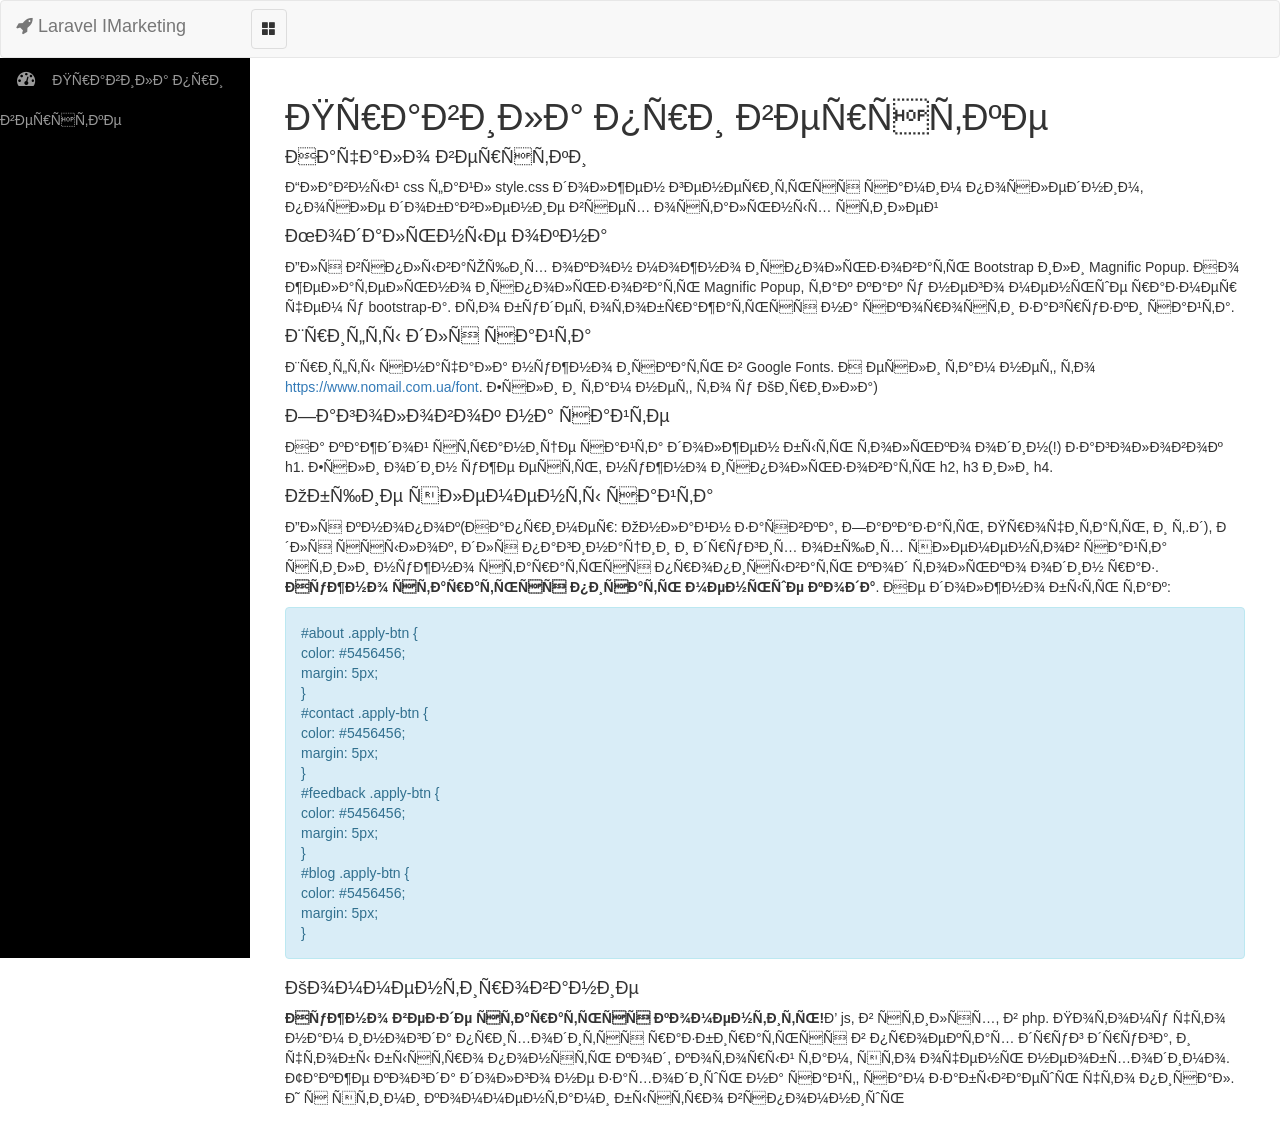
==== commit 66e3b0b1: "Create index.html" ====
--- a/index.html
+++ b/index.html
@@ -1,411 +1,302 @@
 <!DOCTYPE html>
 <html>
 <head>
-	<meta charset="utf-8" />
-	<title>Webiste</title>
-	<meta http-equiv="X-UA-Compatible" content="IE=edge" />
-	<meta name="viewport" content="width=device-width, initial-scale=1.0" />
-	<link rel="shortcut icon" href="favicon.png" />
-	<link rel="stylesheet" href="libs/bootstrap/bootstrap-grid.min.css" />
-	<link rel="stylesheet" href="libs/font-awesome/css/font-awesome.min.css" />
-	<link rel="stylesheet" href="libs/linea/styles.css" />
-	<link rel="stylesheet" href="libs/magnific-popup/magnific-popup.css" />
-	<link rel="stylesheet" href="libs/animate/animate.min.css" />
-	<link rel="stylesheet" href="css/fonts.css" />
-	<link rel="stylesheet" href="css/main.css" />
-	<link rel="stylesheet" href="css/skins/purple.css" />
-	<link rel="stylesheet" href="css/media.css" />
+	<title>IM Developer Space</title>
+	<link rel="stylesheet" href="https://maxcdn.bootstrapcdn.com/bootstrap/3.3.7/css/bootstrap.min.css" integrity="sha384-BVYiiSIFeK1dGmJRAkycuHAHRg32OmUcww7on3RYdg4Va+PmSTsz/K68vbdEjh4u" crossorigin="anonymous">
+	<link rel="stylesheet" href="https://maxcdn.bootstrapcdn.com/font-awesome/4.5.0/css/font-awesome.min.css">
+	<style>
+  .nav-pills>li>a {
+    border-radius: 0;
+}
+
+#wrapper {
+    padding-left: 0;
+    -webkit-transition: all 0.5s ease;
+    -moz-transition: all 0.5s ease;
+    -o-transition: all 0.5s ease;
+    transition: all 0.5s ease;
+    overflow: hidden;
+}
+
+#wrapper.toggled {
+    padding-left: 250px;
+    overflow: hidden;
+}
+
+#sidebar-wrapper {
+    z-index: 1000;
+    position: absolute;
+    left: 250px;
+    width: 0;
+    height: 100%;
+    margin-left: -250px;
+    overflow-y: auto;
+    background: #000;
+    -webkit-transition: all 0.5s ease;
+    -moz-transition: all 0.5s ease;
+    -o-transition: all 0.5s ease;
+    transition: all 0.5s ease;
+}
+
+#wrapper.toggled #sidebar-wrapper {
+    width: 250px;
+}
+
+#page-content-wrapper {
+    position: absolute;
+    padding: 15px;
+    width: 100%;
+    overflow-x: hidden;
+}
+
+.xyz {
+    min-width: 360px;
+}
+
+#wrapper.toggled #page-content-wrapper {
+    position: relative;
+    margin-right: 0px;
+}
+
+.fixed-brand {
+    width: auto;
+}
+/* Sidebar Styles */
+
+.sidebar-nav {
+    position: absolute;
+    top: 0;
+    width: 250px;
+    margin: 0;
+    padding: 0;
+    list-style: none;
+    margin-top: 2px;
+}
+
+.sidebar-nav li {
+    text-indent: 15px;
+    line-height: 40px;
+}
+
+.sidebar-nav li a {
+    display: block;
+    text-decoration: none;
+    color: #999999;
+}
+
+.sidebar-nav li a:hover {
+    text-decoration: none;
+    color: #fff;
+    background: rgba(255, 255, 255, 0.2);
+    border-left: red 2px solid;
+}
+
+.sidebar-nav li a:active,
+.sidebar-nav li a:focus {
+    text-decoration: none;
+}
+
+.sidebar-nav > .sidebar-brand {
+    height: 65px;
+    font-size: 18px;
+    line-height: 60px;
+}
+
+.sidebar-nav > .sidebar-brand a {
+    color: #999999;
+}
+
+.sidebar-nav > .sidebar-brand a:hover {
+    color: #fff;
+    background: none;
+}
+
+.no-margin {
+    margin: 0;
+}
+
+@media(min-width:768px) {
+    #wrapper {
+        padding-left: 250px;
+    }
+    .fixed-brand {
+        width: 250px;
+    }
+    #wrapper.toggled {
+        padding-left: 0;
+    }
+    #sidebar-wrapper {
+        width: 250px;
+    }
+    #wrapper.toggled #sidebar-wrapper {
+        width: 250px;
+    }
+    #wrapper.toggled-2 #sidebar-wrapper {
+        width: 50px;
+    }
+    #wrapper.toggled-2 #sidebar-wrapper:hover {
+        width: 250px;
+    }
+    #page-content-wrapper {
+        padding: 20px;
+        position: relative;
+        -webkit-transition: all 0.5s ease;
+        -moz-transition: all 0.5s ease;
+        -o-transition: all 0.5s ease;
+        transition: all 0.5s ease;
+    }
+    #wrapper.toggled #page-content-wrapper {
+        position: relative;
+        margin-right: 0;
+        padding-left: 250px;
+    }
+    #wrapper.toggled-2 #page-content-wrapper {
+        position: relative;
+        margin-right: 0;
+        margin-left: -200px;
+        -webkit-transition: all 0.5s ease;
+        -moz-transition: all 0.5s ease;
+        -o-transition: all 0.5s ease;
+        transition: all 0.5s ease;
+        width: auto;
+    }
+}
+/*start login page*/
+#panel-login {
+    background-color: #1e332a;
+    color: #fff;
+}
+.panel-login {
+    display: flex;
+    justify-content: center;
+    align-items: center;
+    min-height: 500px;
+}
+.panel-login > div {
+    flex-basis: 40%;
+}
+.panel-login .btn {
+    width: 100%;
+}
+.panel-login h1 {
+    text-align: center;
+}
+/*end login page*/
+  </style>
 </head>
 <body>
-	
-	<div class="loader">
-		<div class="loader_inner"></div>
-	</div>
-
-	<header class="main_head main_color_bg" data-parallax="scroll" data-image-src="img/bg.jpg" data-z-index="1">
-		<div class="container">
-			<div class="row">
-				<div class="col-md-12">
-					<div class="logo_container">
-						<svg
-						xmlns="http://www.w3.org/2000/svg"
-						viewBox="0 0 197.21155 197.21638"
-						version="1.1"
-						id="svg2">
-						<path
-						id="path3338"
-						d="m 85.639184,196.34986 c -8.98123,-1.10864 -26.37065,-6.72944 -34,-10.98986 C 5.3202742,159.49442 -12.920616,103.30115 9.6507445,56.009515 35.258674,2.3556684 103.14827,-16.573789 152.80625,16.093889 c 9.38469,6.173749 22.09904,18.888095 28.27279,28.272782 24.99997,38.002345 20.5737,88.354329 -10.7064,121.792849 -11.28666,12.06547 -24.35624,20.32658 -40.73346,25.74709 -15.42819,5.10639 -28.18874,6.39499 -43.999996,4.44325 z m 38.999996,-11.29283 c 15.41119,-5.00098 25.17271,-10.7626 36.3615,-21.46194 11.70973,-11.19749 18.92933,-22.87913 24.14107,-39.06134 2.17289,-6.7467 2.84123,-11.07839 3.2401,-21 0.69381,-17.257746 0.53639,-17.635282 -4.13864,-9.925231 -14.18515,23.394141 -35.33853,44.351601 -55.10403,54.593711 -13.43669,6.96263 -20.99782,8.83672 -35.499996,8.79897 -13.86683,-0.0361 -20.46689,-1.69669 -29.96055,-7.53821 l -4.95062,-3.04614 -9.55314,3.57807 c -5.25423,1.96794 -11.79922,4.09652 -14.54442,4.73019 -2.7452,0.63367 -4.99127,1.45101 -4.99127,1.81632 0,1.15794 13.31395,13.48867 18,16.67071 16.64977,11.30596 31.44785,15.43875 53.499996,14.94144 13.09158,-0.29524 16.08144,-0.68921 23.5,-3.09655 z m -15.06389,-40.11066 c 24.5486,-5.9367 53.58095,-31.17002 71.03294,-61.73794 l 5.10375,-8.939432 -1.67558,-5.117626 C 179.80634,56.231758 171.74636,43.74801 161.00068,33.472398 149.77427,22.737083 138.02714,15.903199 123.10324,11.425586 113.07832,8.4178144 91.918094,7.6951014 80.549574,9.9721954 c -9.02888,1.8084666 -20.57318,6.3638476 -29.72893,11.7310296 -7.32612,4.294636 -24.71735,21.68586 -29.01198,29.01198 -10.1557,17.324373 -13.6655198,31.384748 -12.9128295,51.728935 0.55535,15.01039 2.1565895,21.68909 8.4727695,35.3396 3.22555,6.97107 3.86775,7.75 6.38955,7.75 3.17959,0 17.452,-3.221 23.19236,-5.23405 l 3.81134,-1.33658 -3.16228,-3.96468 c -9.74195,-12.21388 -14.69959,-32.39019 -12.08115,-49.167051 4.49452,-28.797162 26.36933,-55.777779 51.44164,-63.448647 10.25576,-3.137749 22.140686,-2.373203 31.013976,1.9951 20.82199,10.250635 25.47632,36.131513 11.11579,61.810536 -9.52176,17.026522 -32.857026,39.632002 -52.200646,50.568142 -2.8875,1.63248 -5.25,3.31405 -5.25,3.73683 0,0.80005 5.95989,3.23154 12,4.89571 5.51806,1.52033 18.753026,1.29443 25.936106,-0.44268 z M 68.417704,131.63644 c 24.85553,-12.58662 49.568806,-37.101981 57.354776,-56.895433 1.80033,-4.576813 2.25706,-7.787016 2.30585,-16.207261 0.0532,-9.179719 -0.24448,-11.115491 -2.36739,-15.394909 -2.93145,-5.909281 -7.65775,-10.810081 -13.34832,-13.841145 -3.47734,-1.852196 -5.81707,-2.250871 -13.244467,-2.256775 -8.155809,-0.0065 -9.651259,0.303093 -15.592069,3.227744 -11.4838,5.653457 -20.43389,15.358172 -27.91171,30.265085 -10.8455,21.620318 -12.44987,42.106384 -4.58144,58.500004 2.86279,5.96452 9.76074,15.5 11.21269,15.5 0.24782,0 3.02526,-1.30379 6.17208,-2.89731 z" />
-					</svg>
-				</div>
-				<button class="toggle_mnu">
-					<span class="sandwich">
-						<span class="sw-topper"></span>
-						<span class="sw-bottom"></span>
-						<span class="sw-footer"></span>
-					</span>
+	<header>
+		<nav class="navbar navbar-default no-margin">
+			<!-- Brand and toggle get grouped for better mobile display -->
+			<div class="navbar-header fixed-brand">
+				<button type="button" class="navbar-toggle collapsed" data-toggle="collapse" id="menu-toggle">
+					<span class="glyphicon glyphicon-th-large" aria-hidden="true"></span>
 				</button>
-				<nav class="top_mnu">
-					<ul>
-						<li><a href="#about">Обо мне</a></li>
-						<li><a href="#resume">Резюме</a></li>
-						<li><a href="#portfolio">Портфолио</a></li>
-						<li><a href="#contacts">Контакты</a></li>
-					</ul>
-				</nav>
+				<a class="navbar-brand" href="#"><i class="fa fa-rocket fa-4"></i> Laravel IMarketing</a>
 			</div>
-		</div>
-	</div>
-	<div class="top_wrapper">
-		<div class="top_descr">
-			<div class="top_centered">
-				<div class="top_text">
-					<h1>Сагиев Султан</h1>
-					<p>Web-программист / Front-End разработчик</p>
-				</div>
+			<!-- navbar-header-->
+			<div class="collapse navbar-collapse" id="bs-example-navbar-collapse-1">
+				<ul class="nav navbar-nav">
+					<li class="active">
+						<button class="navbar-toggle collapse in" data-toggle="collapse" id="menu-toggle-2"> <span class="glyphicon glyphicon-th-large" aria-hidden="true"></span>
+						</button>
+					</li>
+				</ul>
 			</div>
-		</div>
-	</div>
-</header>
-<section id="about" class="s_about bg_light">
-	<div class="section_header">
-		<h2>Обо мне</h2>
-		<div class="s_descr_wrap">
-			<div class="s_descr">Познакомимся ближе</div>
-		</div>
-	</div>
-	<div class="section_content">
-		<div class="container">
-			<div class="row">
-				<div class="col-md-4 col-md-push-4 animation_1">
-					<h3>Фото</h3>
-					<div class="person">
-						<a href="img/photo.jpg" class="popup"><img src="img/fon.jpg" alt="Alt" /></a>
-					</div>
-				</div>
-				<div class="col-md-4 col-md-pull-4 animation_2">
-					<h3>Немного о себе</h3>
-					<p>Всегда готов - изучать что-то новое, полезное для себя! И то что близко мне по душе. Знаю что мне еще нужно очень многое нужно изучать, но хочу стать профессиональным web-программистом в сплоченном коллективе!</p>
-				</div>
-				<div class="col-md-4 animation_3 personal_last_block">
-					<h3>Персональная информация</h3>
-					<h2 class="personal_header">Сагиев Султан</h2>
-					<ul>
-						<li>Профессиональное создание сайтов: HTML верстка, разработка сайтов</li>
-						<li>День рождения: 22 мая 1994 года</li>
-						<li>Номер телефона: +7 702 947 18 01</li>
-						<li>E-mail: <a href="mailto:youmail@gmail.com">sulasagi@gmail.com</a></li>
-					</ul>
-					<div class="social_wrap">
-						<ul>
-							<li><a href="#" target="_blank"><i class="fa fa-twitter"></i></a></li>
-							<li><a href="#" target="_blank"><i class="fa fa-vk"></i></a></li>
-							<li><a href="#" target="_blank"><i class="fa fa-facebook"></i></a></li>
-							<li><a href="#" target="_blank"><i class="fa fa-github"></i></a></li>
-						</ul>
-					</div>
-				</div>
-			</div>
-		</div>
-	</div>
-</section>
-
-<section id="resume" class="s_resume">
-	<div class="section_header">
-		<h2>Резюме</h2>
-		<div class="s_descr_wrap">
-			<div class="s_descr">Мои знания и достижения</div>
-		</div>
-	</div>
-	<div class="section_content">
-		<div class="container">
-			<div class="row">
-				<div class="resume_container">
-					<div class="col-md-6 col-sm-6 left">
-						<h3>Работа</h3>
-						<div class="resume_icon"><i class="icon-basic-case"></i></div>
-						<div class="resume_item">
-							<div class="year">2015</div>
-							<div class="resume_description">Microsoft Kazakhstan<strong>Web-рограммист</strong></div>
-							<p>Занимался созданием и продвижением сайта на языке php, адаптивной версткой существующих страниц.</p>
-						</div>
-						<div class="resume_item">
-							<div class="year">2016</div>
-							<div class="resume_description">Juz Entertainment<strong>IT специалист</strong></div>
-							<p>Имел практику в создании сайта, участие в проектировании интернет магазина, программирование и техническая поддержка интернет-сайтов на различных СMS, администрирование страниц в соц. сетях, работа с пользователями, работал с языками(PHP, MYSQL, JS, Jquery), с фреймворком(Twitter Bootstrap), с различными CMS(Wordpress, Opencart), также с препроцессорами(SASS)</p>
-						</div>
-					</div>
-					<div class="col-md-6 col-sm-6 right">
-						<h3>Учеба</h3>
-						<div class="resume_icon"><i class="icon-basic-book-pen"></i></div>
-						<div class="resume_item">
-							<div class="year">2012-2016</div>
-							<div class="resume_description">КБТУ <strong>Бакалавр</strong></div>
-							<p>Факультет Информационных технологии. Специальность: ВТиПО. Обучался основным навыкам программирования - html. css, c#, java, и т.п.</p>
-						</div>
-						<div class="resume_item">
-							<div class="year">2016</div>
-							<div class="resume_description">КБТУ ИНИТ <strong>Практикант</strong></div>
-							<p>В течении месяца проходили производвственную практику по своим спецальностям в институте КБТУ.</p>
-						</div>
-					</div>
-				</div>
-			</div>
-		</div>
-	</div>
-</section>
-
-<section id="portfolio" class="s_portfolio bg_dark">
-	<div class="section_header">
-		<h2>Портфолио</h2>
-		<div class="s_descr_wrap">
-			<div class="s_descr">Мои последние работы</div>
-		</div>
-	</div>
-	<div class="section_content">
-		<div class="container">
-			<div class="row">
-				<div class="filter_div controls">
-					<ul>
-						<li class="filter active" data-filter="all">Все работы</li>
-						<li class="filter" data-filter=".category-1">Сайты</li>
-						<li class="filter" data-filter=".category-2">Айдентика</li>
-						<li class="filter" data-filter=".category-3">Логотипы</li>
-					</ul>
-				</div>
-				<div id="portfolio_grid">
-					<div class="mix col-md-3 col-sm-6 col-xs-12 portfolio_item category-1">
-						<img src="img/portfolio-images/1.jpg" alt="Alt" />
-						<div class="port_item_cont">
-							<h3>Заголовок работы</h3>
-							<p>Описание работы</p>
-							<a href="#" class="popup_content">Посмотреть</a>
-						</div>
-						<div class="hidden">
-							<div class="podrt_descr">
-								<div class="modal-box-content">
-									<button class="mfp-close" type="button" title="Закрыть (Esc)">×</button>
-									<h3>Заголовок работы</h3>
-									<p>Lorem ipsum dolor sit amet, consectetur adipisicing elit. Earum cupiditate, dignissimos quo. Dolore, omnis totam quibusdam voluptatibus cum, nulla dolores sunt iste? Sunt nam illum, animi magni veniam adipisci non.</p>
-									<img src="img/portfolio-images/1.jpg" alt="Alt" />
-								</div>
-							</div>
-						</div>
-					</div>
-					<div class="mix col-md-3 col-sm-6 col-xs-12 portfolio_item category-1">
-						<img src="img/portfolio-images/4.jpg" alt="Alt" />
-						<div class="port_item_cont">
-							<h3>Заголовок работы</h3>
-							<p>Описание работы</p>
-							<a href="#" class="popup_content">Посмотреть</a>
-						</div>
-						<div class="hidden">
-							<div class="podrt_descr">
-								<div class="modal-box-content">
-									<button class="mfp-close" type="button" title="Закрыть (Esc)">×</button>
-									<h3>Заголовок работы</h3>
-									<p>Lorem ipsum dolor sit amet, consectetur adipisicing elit. Earum cupiditate, dignissimos quo. Dolore, omnis totam quibusdam voluptatibus cum, nulla dolores sunt iste? Sunt nam illum, animi magni veniam adipisci non.</p>
-									<img src="img/portfolio-images/4.jpg" alt="Alt" />
-								</div>
-							</div>
-						</div>
-					</div>
-					<div class="mix col-md-3 col-sm-6 col-xs-12 portfolio_item category-1">
-						<img src="img/portfolio-images/2.jpg" alt="Alt" />
-						<div class="port_item_cont">
-							<h3>Заголовок работы</h3>
-							<p>Описание работы</p>
-							<a href="#" class="popup_content">Посмотреть</a>
-						</div>
-						<div class="hidden">
-							<div class="podrt_descr">
-								<div class="modal-box-content">
-									<button class="mfp-close" type="button" title="Закрыть (Esc)">×</button>
-									<h3>Заголовок работы</h3>
-									<p>Lorem ipsum dolor sit amet, consectetur adipisicing elit. Earum cupiditate, dignissimos quo. Dolore, omnis totam quibusdam voluptatibus cum, nulla dolores sunt iste? Sunt nam illum, animi magni veniam adipisci non.</p>
-									<img src="img/portfolio-images/2.jpg" alt="Alt" />
-								</div>
-							</div>
-						</div>
-					</div>
-					<div class="mix col-md-3 col-sm-6 col-xs-12 portfolio_item category-2">
-						<img src="img/portfolio-images/3.jpg" alt="Alt" />
-						<div class="port_item_cont">
-							<h3>Заголовок работы</h3>
-							<p>Описание работы</p>
-							<a href="#" class="popup_content">Посмотреть</a>
-						</div>
-						<div class="hidden">
-							<div class="podrt_descr">
-								<div class="modal-box-content">
-									<button class="mfp-close" type="button" title="Закрыть (Esc)">×</button>
-									<h3>Заголовок работы</h3>
-									<p>Lorem ipsum dolor sit amet, consectetur adipisicing elit. Earum cupiditate, dignissimos quo. Dolore, omnis totam quibusdam voluptatibus cum, nulla dolores sunt iste? Sunt nam illum, animi magni veniam adipisci non.</p>
-									<img src="img/portfolio-images/3.jpg" alt="Alt" />
-								</div>
-							</div>
-						</div>
-					</div>
-					<div class="mix col-md-3 col-sm-6 col-xs-12 portfolio_item category-2">
-						<img src="img/portfolio-images/4.jpg" alt="Alt" />
-						<div class="port_item_cont">
-							<h3>Заголовок работы</h3>
-							<p>Описание работы</p>
-							<a href="#" class="popup_content">Посмотреть</a>
-						</div>
-						<div class="hidden">
-							<div class="podrt_descr">
-								<div class="modal-box-content">
-									<button class="mfp-close" type="button" title="Закрыть (Esc)">×</button>
-									<h3>Заголовок работы</h3>
-									<p>Lorem ipsum dolor sit amet, consectetur adipisicing elit. Earum cupiditate, dignissimos quo. Dolore, omnis totam quibusdam voluptatibus cum, nulla dolores sunt iste? Sunt nam illum, animi magni veniam adipisci non.</p>
-									<img src="img/portfolio-images/4.jpg" alt="Alt" />
-								</div>
-							</div>
-						</div>
-					</div>
-					<div class="mix col-md-3 col-sm-6 col-xs-12 portfolio_item category-3">
-						<img src="img/portfolio-images/5.jpg" alt="Alt" />
-						<div class="port_item_cont">
-							<h3>Заголовок работы</h3>
-							<p>Описание работы</p>
-							<a href="#" class="popup_content">Посмотреть</a>
-						</div>
-						<div class="hidden">
-							<div class="podrt_descr">
-								<div class="modal-box-content">
-									<button class="mfp-close" type="button" title="Закрыть (Esc)">×</button>
-									<h3>Заголовок работы</h3>
-									<p>Lorem ipsum dolor sit amet, consectetur adipisicing elit. Earum cupiditate, dignissimos quo. Dolore, omnis totam quibusdam voluptatibus cum, nulla dolores sunt iste? Sunt nam illum, animi magni veniam adipisci non.</p>
-									<img src="img/portfolio-images/5.jpg" alt="Alt" />
-								</div>
-							</div>
-						</div>
-					</div>
-					<div class="mix col-md-3 col-sm-6 col-xs-12 portfolio_item category-3">
-						<img src="img/portfolio-images/6.jpg" alt="Alt" />
-						<div class="port_item_cont">
-							<h3>Заголовок работы</h3>
-							<p>Описание работы</p>
-							<a href="#" class="popup_content">Посмотреть</a>
-						</div>
-						<div class="hidden">
-							<div class="podrt_descr">
-								<div class="modal-box-content">
-									<button class="mfp-close" type="button" title="Закрыть (Esc)">×</button>
-									<h3>Заголовок работы</h3>
-									<p>Lorem ipsum dolor sit amet, consectetur adipisicing elit. Earum cupiditate, dignissimos quo. Dolore, omnis totam quibusdam voluptatibus cum, nulla dolores sunt iste? Sunt nam illum, animi magni veniam adipisci non.</p>
-									<img src="img/portfolio-images/6.jpg" alt="Alt" />
-								</div>
-							</div>
-						</div>
-					</div>
-					<div class="mix col-md-3 col-sm-6 col-xs-12 portfolio_item category-2">
-						<img src="img/portfolio-images/1.jpg" alt="Alt" />
-						<div class="port_item_cont">
-							<h3>Заголовок работы</h3>
-							<p>Описание работы</p>
-							<a href="#" class="popup_content">Посмотреть</a>
-						</div>
-						<div class="hidden">
-							<div class="podrt_descr">
-								<div class="modal-box-content">
-									<button class="mfp-close" type="button" title="Закрыть (Esc)">×</button>
-									<h3>Заголовок работы</h3>
-									<p>Lorem ipsum dolor sit amet, consectetur adipisicing elit. Earum cupiditate, dignissimos quo. Dolore, omnis totam quibusdam voluptatibus cum, nulla dolores sunt iste? Sunt nam illum, animi magni veniam adipisci non.</p>
-									<img src="img/portfolio-images/1.jpg" alt="Alt" />
-								</div>
-							</div>
-						</div>
-					</div>
-				</div>
-			</div>
-		</div>
-	</div>
-</section>
-
-<section id="contacts" class="s_contacts bg_light">
-	<div class="section_header">
-		<h2>Контакты</h2>
-		<div class="s_descr_wrap">
-			<div class="s_descr">Оставьте ваше сообщение</div>
-		</div>
-	</div>
-	<div class="section_content">
-		<div class="container">
-			<div class="row">
-				<div class="col-md-6 col-sm-6">
-					<div class="contact_box">
-						<div class="contacts_icon icon-basic-geolocalize-05"></div>
-						<h3>Адрес:</h3>
-						<p>г. Алматы</p>
-					</div>
-					<div class="contact_box">
-						<div class="contacts_icon icon-basic-smartphone"></div>
-						<h3>Телефон:</h3>
-						<p>+7 702 947 18 01</p>
-					</div>
-				</div>
-				<div class="col-md-6 col-sm-6">
-					<form action="http://formspree.io/agragregra@ya.ru" class="main_form" novalidate target="_blank" method="post">
-						<label class="form-group">
-							<span class="color_element">*</span> Ваше имя:
-							<input type="text" name="name" placeholder="Ваше имя" data-validation-required-message="Вы не ввели имя" required />
-							<span class="help-block text-danger"></span>
-						</label>
-						<label class="form-group">
-							<span class="color_element">*</span> Ваш E-mail:
-							<input type="email" name="email" placeholder="Ваш E-mail" data-validation-required-message="Не корректно введен E-mail" required />
-							<span class="help-block text-danger"></span>
-						</label>
-						<label class="form-group">
-							<span class="color_element">*</span> Ваше сообщение:
-							<textarea name="message" placeholder="Ваше сообщение" data-validation-required-message="Вы не ввели сообщение" required></textarea>
-							<span class="help-block text-danger"></span>
-						</label>
-						<button>Отправить</button>
-					</form>
-				</div>
-			</div>
-		</div>
-	</div>
-</section>
-
-<footer class="main_footer bg_dark">
-	<div class="container">
-		<div class="row">
-			<div class="col-md-12">
-				&copy; 2016 Сагив Султан
-				<div class="social_wrap">
-					<ul>
-						<li><a href="#" target="_blank"><i class="fa fa-twitter"></i></a></li>
-						<li><a href="#" target="_blank"><i class="fa fa-vk"></i></a></li>
-						<li><a href="#" target="_blank"><i class="fa fa-facebook"></i></a></li>
-						<li><a href="#" target="_blank"><i class="fa fa-github"></i></a></li>
-					</ul>
-				</div>
-			</div>
-		</div>
-	</div>
-</footer>
-
-<div class="hidden"></div>
-	<!--[if lt IE 9]>
-	<script src="libs/html5shiv/es5-shim.min.js"></script>
-	<script src="libs/html5shiv/html5shiv.min.js"></script>
-	<script src="libs/html5shiv/html5shiv-printshiv.min.js"></script>
-	<script src="libs/respond/respond.min.js"></script>
-	<![endif]-->
-	
-	<script src="libs/jquery/jquery-2.1.3.min.js"></script>
-	<script src="libs/parallax/parallax.min.js"></script>
-	<script src="libs/magnific-popup/jquery.magnific-popup.min.js"></script>
-	<script src="libs/mixitup/mixitup.min.js"></script>
-	<script src="libs/scroll2id/PageScroll2id.min.js"></script>
-	<script src="libs/waypoints/waypoints.min.js"></script>
-	<script src="libs/animate/animate-css.js"></script>
-	<script src="libs/jqBootstrapValidation/jqBootstrapValidation.js"></script>
-	<script src="js/common.js"></script>
-	<!-- Yandex.Metrika counter --><!-- /Yandex.Metrika counter -->
-	<!-- Google Analytics counter --><!-- /Google Analytics counter -->
+			<!-- bs-example-navbar-collapse-1 -->
+		</nav>
+	</header>
+	<div id="wrapper">
+    <!-- Sidebar -->
+<div id="sidebar-wrapper">
+    <ul class="sidebar-nav nav-pills nav-stacked" id="menu">
+        <li>
+            <a href=""><span class="fa-stack fa-lg pull-left"><i class="fa fa-dashboard fa-stack-1x "></i></span> Правила при верстке</a>
+        </li>
+    </ul>
+</div>
+    <div id="page-content-wrapper">
+        <div class="container-fluid xyz">
+            <div class="row">
+                <div class="col-lg-12">
+                	<h1>Правила при верстке</h1>
+                	<h4>Начало верстки</h4>
+                	<p>Главный css файл style.css должен генериться самим последним, после добавление всех остальных стилей</p>
+
+                	<h4>Модальные окна</h4>
+                	<p>Для всплывающих окон можно использовать Bootstrap или Magnific Popup. Но желательно использовать Magnific Popup, так как у него меньше размер чем у bootstrap-а. Это будет отображаться на скорости загрузки сайта.</p>
+
+                	<h4>Шрифты для сайта</h4>
+                	<p>Шрифты сначала нужно искать в Google Fonts. А если там нет, то <a href="https://www.nomail.com.ua/font">https://www.nomail.com.ua/font</a>. Если и там нет, то у Кирилла)</p>
+
+                	<h4>Заголовок на сайте</h4>
+                	<p>На каждой странице сайта должен быть только один(!) заголовок h1. Если один уже есть, нужно использовать h2, h3 или h4.</p>
+
+                	<h4>Общие элементы сайта</h4>
+                	<p>Для кнопок(Например: Онлайн заявка, Заказать, Прочитать, и т.д), для ссылок, для пагинации и других общих элементов сайта стили нужно стараться прописывать код только один раз. <span style="font-weight: bold">Нужно стараться писать меньше кода</span>. Не должно быть так: </p>
+                	<div class="alert alert-info">
+                		#about .apply-btn {<br>
+		                	color: #5456456;<br>
+		                	margin: 5px;<br>
+	                	} <br>
+	                	#contact .apply-btn {<br>
+		                	color: #5456456;<br>
+		                	margin: 5px;<br>
+	                	} <br>
+	                	#feedback .apply-btn {<br>
+		                	color: #5456456;<br>
+		                	margin: 5px;<br>
+	                	}<br>
+	                	#blog .apply-btn {<br>
+		                	color: #5456456;<br>
+		                	margin: 5px;<br>
+	                	}<br>
+                	</div>
+
+					<h4>Комментирование</h4>
+					<p><span style="font-weight: bold">Нужно везде стараться коментить!</span>В js, в стилях, в php. Потому что нам иногда приходится разбираться в проектах друг друга, и чтобы быстро понять код, который там, это очень необходимо. Также когда долго не заходишь на сайт, сам забываешь что писал. И с этими комментами быстро вспомнишь</p>
+
+					<h4></h4>
+                </div>
+            </div>
+        </div>
+    </div>
+<!-- /#page-content-wrapper -->
+</div>
+	<script src="https://code.jquery.com/jquery-3.2.1.min.js"></script>
+	<script src="https://maxcdn.bootstrapcdn.com/bootstrap/3.3.7/js/bootstrap.min.js" integrity="sha384-Tc5IQib027qvyjSMfHjOMaLkfuWVxZxUPnCJA7l2mCWNIpG9mGCD8wGNIcPD7Txa" crossorigin="anonymous"></script>
+	<script>
+  $("#menu-toggle").click(function(e) {
+    e.preventDefault();
+    $("#wrapper").toggleClass("toggled");
+});
+$("#menu-toggle-2").click(function(e) {
+    e.preventDefault();
+    $("#wrapper").toggleClass("toggled-2");
+    $('#menu ul').hide();
+});
+
+function initMenu() {
+    $('#menu ul').hide();
+    $('#menu ul').children('.current').parent().show();
+    //$('#menu ul:first').show();
+    $('#menu li a').click(
+        function() {
+            var checkElement = $(this).next();
+            if ((checkElement.is('ul')) && (checkElement.is(':visible'))) {
+                return false;
+            }
+            if ((checkElement.is('ul')) && (!checkElement.is(':visible'))) {
+                $('#menu ul:visible').slideUp('normal');
+                checkElement.slideDown('normal');
+                return false;
+            }
+        }
+    );
+}
+$(document).ready(function() {
+    initMenu();
+});
+  </script>
 </body>
 </html>
